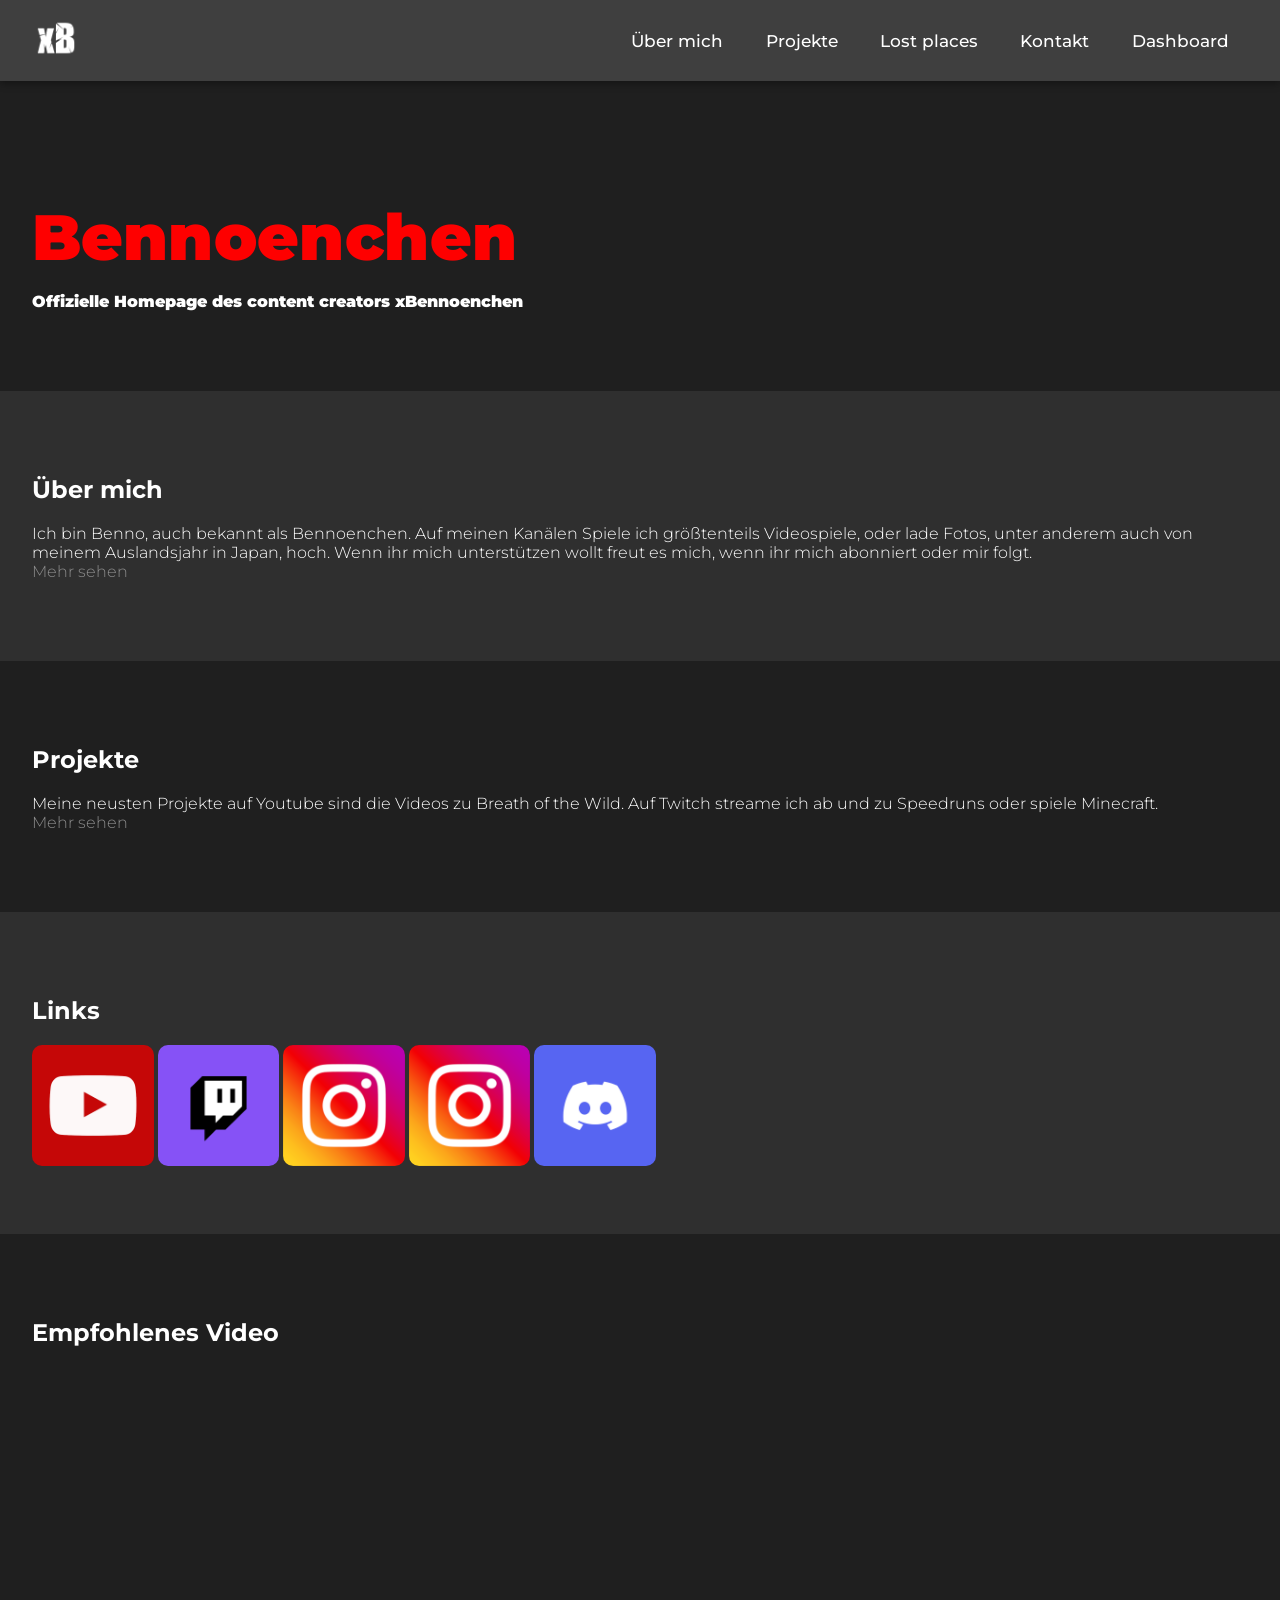
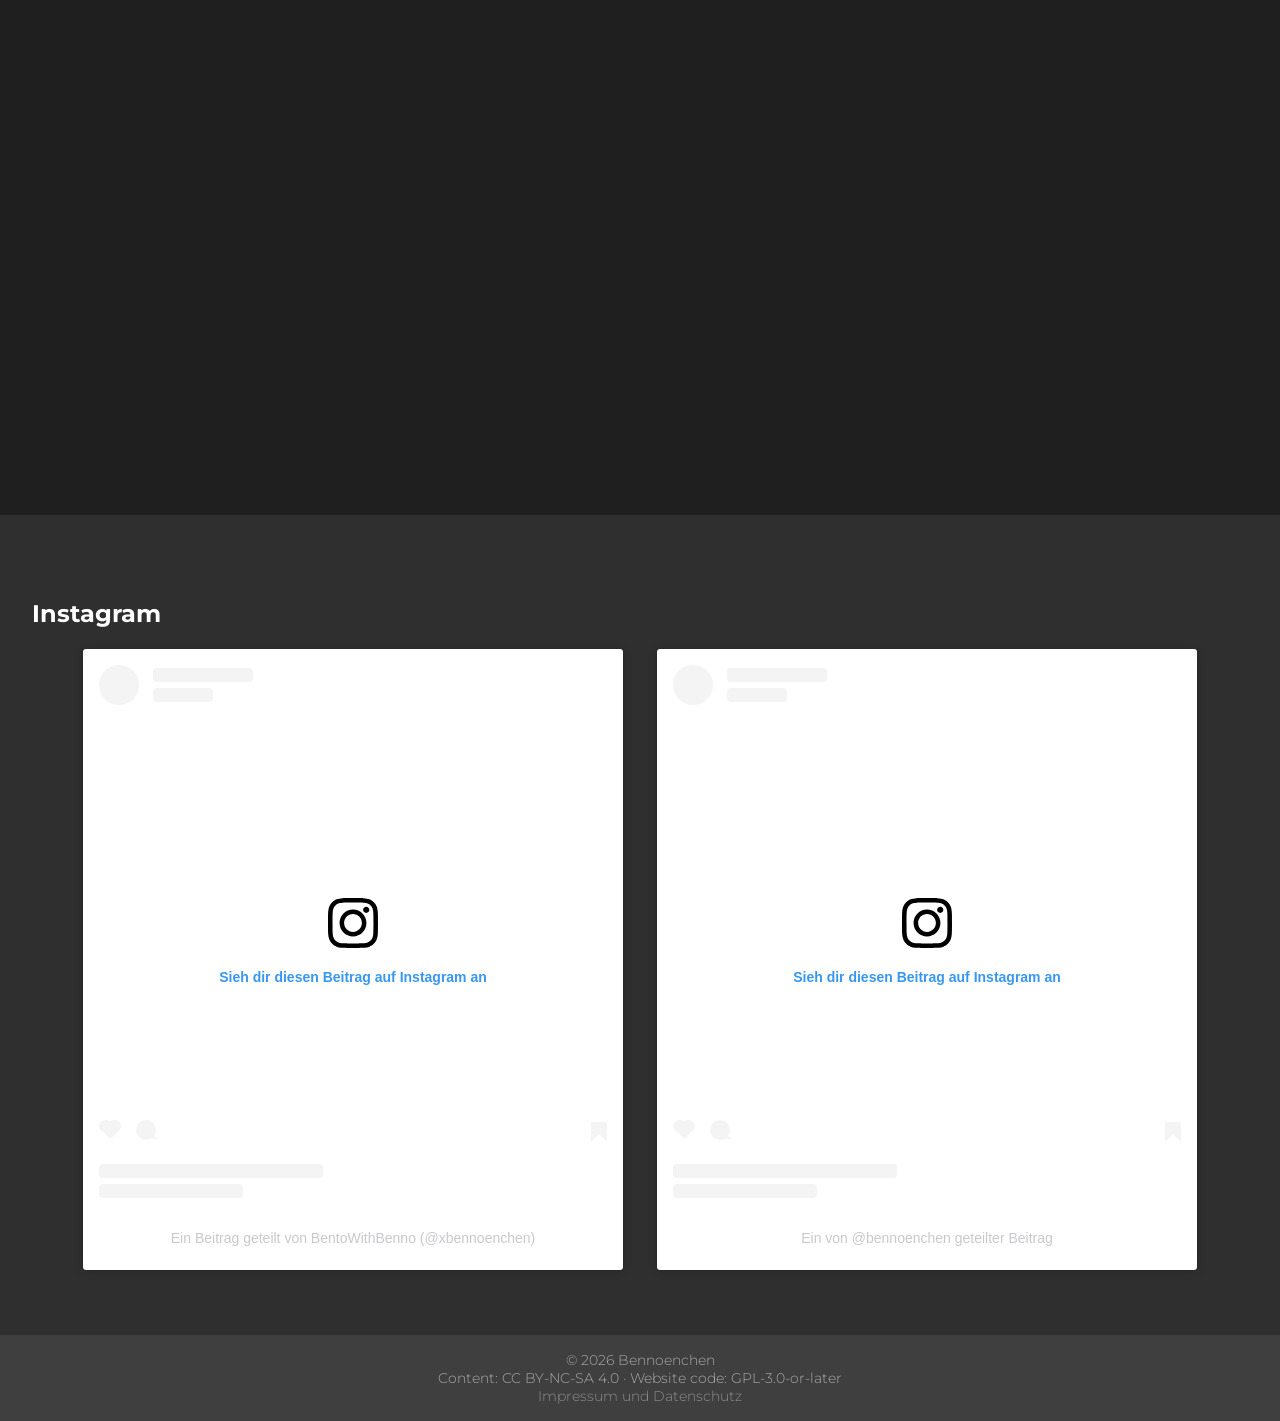
==== index.html @ 6c28b899 "new navigation" ====
<!DOCTYPE html>
<html lang="de">
<head>
  <meta charset="UTF-8">
  <meta name="viewport" content="width=device-width, initial-scale=1.0">
  <title>Bennoenchen</title>
  <link rel="stylesheet" href="/style/style.css">
  <link rel="icon" href="/img/logo.ico">
  <link rel="preconnect" href="https://fonts.googleapis.com">
  <link rel="preconnect" href="https://fonts.gstatic.com" crossorigin>
  <link href="https://fonts.googleapis.com/css2?family=Montserrat:ital,wght@0,100..900;1,100..900&display=swap" rel="stylesheet">
</head>
<body>
  <header>
    <div class="logo">
      <a href="/"><img src="/img/logo2.png" alt="Icon"></a>
    </div>
    <div class="menu-toggle" id="menuToggle" onclick="toggleMenu(this)" aria-label="Menü öffnen" aria-expanded="false">
      <span></span>
      <span></span>
      <span></span>
    </div>
    <nav id="nav">
      <a href="/about_me/">Über mich</a>
      <a href="/projects/">Projekte</a>
      <a href="/lost_places/">Lost places</a>
      <a href="/contact/">Kontakt</a>
      <a href="/dashboard/">Dashboard</a>
    </nav>
  </header>

  <div class="nav-backdrop" id="navBackdrop" onclick="closeMenu()"></div>

  <main>
    <section class="main-section">
      <div class="title">
        <h1>Bennoenchen</h1>
        <p>Offizielle Homepage des content creators xBennoenchen</p>
      </div>
    </section>
    <section class="main-section alt-section">
      <h2>Über mich</h2>
      <p>Ich bin Benno, auch bekannt als Bennoenchen. Auf meinen Kanälen Spiele ich größtenteils Videospiele, oder lade Fotos, unter anderem auch von meinem Auslandsjahr in Japan, hoch. Wenn ihr mich unterstützen wollt freut es mich, wenn ihr mich abonniert oder mir folgt.<br><a href="https://www.bennoenchen.de/about_me/">Mehr sehen</a></p>
    </section>
    <section class="main-section">
      <h2>Projekte</h2>
      <p>Meine neusten Projekte auf Youtube sind die Videos zu Breath of the Wild. Auf Twitch streame ich ab und zu Speedruns oder spiele Minecraft.<br><a href="https://www.bennoenchen.de/projects/">Mehr sehen</a></p>
    </section>
    <section class="main-section alt-section">
      <h2>Links</h2>
      <div class="link-images">
        <a href="https://www.youtube.com/@xbennoenchen"><img src="/img/youtube.png"></a>
        <a href="https://www.twitch.tv/xbennoenchen"><img src="/img/twitch.png"></a>
        <a href="https://www.instagram.com/bennoenchen/"><img src="/img/instagram.png"></a>
        <a href="https://www.instagram.com/xbennoenchen/"><img src="/img/instagram.png"></a>
        <a href="https://discord.gg/4mJdEG7"><img src="/img/discord.png"></a>
      </div>
    </section>
    <section class="main-section">
      <h2>Empfohlenes Video</h2>
      <div class="video-wrapper">
          <iframe src="https://www.youtube-nocookie.com/embed/9ZNSemViKcg?si=KH6Q1TJlQQrZ6-_4" title="YouTube video player" frameborder="0" allow="accelerometer; autoplay; clipboard-write; encrypted-media; gyroscope; picture-in-picture; web-share" referrerpolicy="strict-origin-when-cross-origin" allowfullscreen></iframe>
      </div>
    </section>
    <section class="main-section alt-section">
      <h2>Instagram</h2>
      <div class="insta-row">
        <blockquote class="instagram-media" data-instgrm-captioned data-instgrm-permalink="https://www.instagram.com/p/DYmZyHSiBtO/?utm_source=ig_embed&amp;utm_campaign=loading" data-instgrm-version="14" style=" background:#FFF; border:0; border-radius:3px; box-shadow:0 0 1px 0 rgba(0,0,0,0.5),0 1px 10px 0 rgba(0,0,0,0.15); margin: 1px; max-width:540px; min-width:326px; padding:0; width:99.375%; width:-webkit-calc(100% - 2px); width:calc(100% - 2px);"><div style="padding:16px;"> <a href="https://www.instagram.com/p/DYmZyHSiBtO/?utm_source=ig_embed&amp;utm_campaign=loading" style=" background:#FFFFFF; line-height:0; padding:0 0; text-align:center; text-decoration:none; width:100%;" target="_blank"> <div style=" display: flex; flex-direction: row; align-items: center;"> <div style="background-color: #F4F4F4; border-radius: 50%; flex-grow: 0; height: 40px; margin-right: 14px; width: 40px;"></div> <div style="display: flex; flex-direction: column; flex-grow: 1; justify-content: center;"> <div style=" background-color: #F4F4F4; border-radius: 4px; flex-grow: 0; height: 14px; margin-bottom: 6px; width: 100px;"></div> <div style=" background-color: #F4F4F4; border-radius: 4px; flex-grow: 0; height: 14px; width: 60px;"></div></div></div><div style="padding: 19% 0;"></div> <div style="display:block; height:50px; margin:0 auto 12px; width:50px;"><svg width="50px" height="50px" viewBox="0 0 60 60" version="1.1" xmlns="https://www.w3.org/2000/svg" xmlns:xlink="https://www.w3.org/1999/xlink"><g stroke="none" stroke-width="1" fill="none" fill-rule="evenodd"><g transform="translate(-511.000000, -20.000000)" fill="#000000"><g><path d="M556.869,30.41 C554.814,30.41 553.148,32.076 553.148,34.131 C553.148,36.186 554.814,37.852 556.869,37.852 C558.924,37.852 560.59,36.186 560.59,34.131 C560.59,32.076 558.924,30.41 556.869,30.41 M541,60.657 C535.114,60.657 530.342,55.887 530.342,50 C530.342,44.114 535.114,39.342 541,39.342 C546.887,39.342 551.658,44.114 551.658,50 C551.658,55.887 546.887,60.657 541,60.657 M541,33.886 C532.1,33.886 524.886,41.1 524.886,50 C524.886,58.899 532.1,66.113 541,66.113 C549.9,66.113 557.115,58.899 557.115,50 C557.115,41.1 549.9,33.886 541,33.886 M565.378,62.101 C565.244,65.022 564.756,66.606 564.346,67.663 C563.803,69.06 563.154,70.057 562.106,71.106 C561.058,72.155 560.06,72.803 558.662,73.347 C557.607,73.757 556.021,74.244 553.102,74.378 C549.944,74.521 548.997,74.552 541,74.552 C533.003,74.552 532.056,74.521 528.898,74.378 C525.979,74.244 524.393,73.757 523.338,73.347 C521.94,72.803 520.942,72.155 519.894,71.106 C518.846,70.057 518.197,69.06 517.654,67.663 C517.244,66.606 516.755,65.022 516.623,62.101 C516.479,58.943 516.448,57.996 516.448,50 C516.448,42.003 516.479,41.056 516.623,37.899 C516.755,34.978 517.244,33.391 517.654,32.338 C518.197,30.938 518.846,29.942 519.894,28.894 C520.942,27.846 521.94,27.196 523.338,26.654 C524.393,26.244 525.979,25.756 528.898,25.623 C532.057,25.479 533.004,25.448 541,25.448 C548.997,25.448 549.943,25.479 553.102,25.623 C556.021,25.756 557.607,26.244 558.662,26.654 C560.06,27.196 561.058,27.846 562.106,28.894 C563.154,29.942 563.803,30.938 564.346,32.338 C564.756,33.391 565.244,34.978 565.378,37.899 C565.522,41.056 565.552,42.003 565.552,50 C565.552,57.996 565.522,58.943 565.378,62.101 M570.82,37.631 C570.674,34.438 570.167,32.258 569.425,30.349 C568.659,28.377 567.633,26.702 565.965,25.035 C564.297,23.368 562.623,22.342 560.652,21.575 C558.743,20.834 556.562,20.326 553.369,20.18 C550.169,20.033 549.148,20 541,20 C532.853,20 531.831,20.033 528.631,20.18 C525.438,20.326 523.257,20.834 521.349,21.575 C519.376,22.342 517.703,23.368 516.035,25.035 C514.368,26.702 513.342,28.377 512.574,30.349 C511.834,32.258 511.326,34.438 511.181,37.631 C511.035,40.831 511,41.851 511,50 C511,58.147 511.035,59.17 511.181,62.369 C511.326,65.562 511.834,67.743 512.574,69.651 C513.342,71.625 514.368,73.296 516.035,74.965 C517.703,76.634 519.376,77.658 521.349,78.425 C523.257,79.167 525.438,79.673 528.631,79.82 C531.831,79.965 532.853,80.001 541,80.001 C549.148,80.001 550.169,79.965 553.369,79.82 C556.562,79.673 558.743,79.167 560.652,78.425 C562.623,77.658 564.297,76.634 565.965,74.965 C567.633,73.296 568.659,71.625 569.425,69.651 C570.167,67.743 570.674,65.562 570.82,62.369 C570.966,59.17 571,58.147 571,50 C571,41.851 570.966,40.831 570.82,37.631"></path></g></g></g></svg></div><div style="padding-top: 8px;"> <div style=" color:#3897f0; font-family:Arial,sans-serif; font-size:14px; font-style:normal; font-weight:550; line-height:18px;">Sieh dir diesen Beitrag auf Instagram an</div></div><div style="padding: 12.5% 0;"></div> <div style="display: flex; flex-direction: row; margin-bottom: 14px; align-items: center;"><div> <div style="background-color: #F4F4F4; border-radius: 50%; height: 12.5px; width: 12.5px; transform: translateX(0px) translateY(7px);"></div> <div style="background-color: #F4F4F4; height: 12.5px; transform: rotate(-45deg) translateX(3px) translateY(1px); width: 12.5px; flex-grow: 0; margin-right: 14px; margin-left: 2px;"></div> <div style="background-color: #F4F4F4; border-radius: 50%; height: 12.5px; width: 12.5px; transform: translateX(9px) translateY(-18px);"></div></div><div style="margin-left: 8px;"> <div style=" background-color: #F4F4F4; border-radius: 50%; flex-grow: 0; height: 20px; width: 20px;"></div> <div style=" width: 0; height: 0; border-top: 2px solid transparent; border-left: 6px solid #f4f4f4; border-bottom: 2px solid transparent; transform: translateX(16px) translateY(-4px) rotate(30deg)"></div></div><div style="margin-left: auto;"> <div style=" width: 0px; border-top: 8px solid #F4F4F4; border-right: 8px solid transparent; transform: translateY(16px);"></div> <div style=" background-color: #F4F4F4; flex-grow: 0; height: 12px; width: 16px; transform: translateY(-4px);"></div> <div style=" width: 0; height: 0; border-top: 8px solid #F4F4F4; border-left: 8px solid transparent; transform: translateY(-4px) translateX(8px);"></div></div></div> <div style="display: flex; flex-direction: column; flex-grow: 1; justify-content: center; margin-bottom: 24px;"> <div style=" background-color: #F4F4F4; border-radius: 4px; flex-grow: 0; height: 14px; margin-bottom: 6px; width: 224px;"></div> <div style=" background-color: #F4F4F4; border-radius: 4px; flex-grow: 0; height: 14px; width: 144px;"></div></div></a><p style=" color:#c9c8cd; font-family:Arial,sans-serif; font-size:14px; line-height:17px; margin-bottom:0; margin-top:8px; overflow:hidden; padding:8px 0 7px; text-align:center; text-overflow:ellipsis; white-space:nowrap;"><a href="https://www.instagram.com/p/DYmZyHSiBtO/?utm_source=ig_embed&amp;utm_campaign=loading" style=" color:#c9c8cd; font-family:Arial,sans-serif; font-size:14px; font-style:normal; font-weight:normal; line-height:17px; text-decoration:none;" target="_blank">Ein Beitrag geteilt von BentoWithBenno (@xbennoenchen)</a></p></div></blockquote>
        <script async src="//www.instagram.com/embed.js"></script>
        <blockquote class="instagram-media" data-instgrm-captioned data-instgrm-permalink="https://www.instagram.com/p/DIlkoOjyQHK/?utm_source=ig_embed&amp;utm_campaign=loading" data-instgrm-version="14" style=" background:#FFF; border:0; border-radius:3px; box-shadow:0 0 1px 0 rgba(0,0,0,0.5),0 1px 10px 0 rgba(0,0,0,0.15); margin: 1px; max-width:540px; min-width:326px; padding:0; width:99.375%; width:-webkit-calc(100% - 2px); width:calc(100% - 2px);"><div style="padding:16px;"> <a href="https://www.instagram.com/p/DIlkoOjyQHK/?utm_source=ig_embed&amp;utm_campaign=loading" style=" background:#FFFFFF; line-height:0; padding:0 0; text-align:center; text-decoration:none; width:100%;" target="_blank"> <div style=" display: flex; flex-direction: row; align-items: center;"> <div style="background-color: #F4F4F4; border-radius: 50%; flex-grow: 0; height: 40px; margin-right: 14px; width: 40px;"></div> <div style="display: flex; flex-direction: column; flex-grow: 1; justify-content: center;"> <div style=" background-color: #F4F4F4; border-radius: 4px; flex-grow: 0; height: 14px; margin-bottom: 6px; width: 100px;"></div> <div style=" background-color: #F4F4F4; border-radius: 4px; flex-grow: 0; height: 14px; width: 60px;"></div></div></div><div style="padding: 19% 0;"></div> <div style="display:block; height:50px; margin:0 auto 12px; width:50px;"><svg width="50px" height="50px" viewBox="0 0 60 60" version="1.1" xmlns="https://www.w3.org/2000/svg" xmlns:xlink="https://www.w3.org/1999/xlink"><g stroke="none" stroke-width="1" fill="none" fill-rule="evenodd"><g transform="translate(-511.000000, -20.000000)" fill="#000000"><g><path d="M556.869,30.41 C554.814,30.41 553.148,32.076 553.148,34.131 C553.148,36.186 554.814,37.852 556.869,37.852 C558.924,37.852 560.59,36.186 560.59,34.131 C560.59,32.076 558.924,30.41 556.869,30.41 M541,60.657 C535.114,60.657 530.342,55.887 530.342,50 C530.342,44.114 535.114,39.342 541,39.342 C546.887,39.342 551.658,44.114 551.658,50 C551.658,55.887 546.887,60.657 541,60.657 M541,33.886 C532.1,33.886 524.886,41.1 524.886,50 C524.886,58.899 532.1,66.113 541,66.113 C549.9,66.113 557.115,58.899 557.115,50 C557.115,41.1 549.9,33.886 541,33.886 M565.378,62.101 C565.244,65.022 564.756,66.606 564.346,67.663 C563.803,69.06 563.154,70.057 562.106,71.106 C561.058,72.155 560.06,72.803 558.662,73.347 C557.607,73.757 556.021,74.244 553.102,74.378 C549.944,74.521 548.997,74.552 541,74.552 C533.003,74.552 532.056,74.521 528.898,74.378 C525.979,74.244 524.393,73.757 523.338,73.347 C521.94,72.803 520.942,72.155 519.894,71.106 C518.846,70.057 518.197,69.06 517.654,67.663 C517.244,66.606 516.755,65.022 516.623,62.101 C516.479,58.943 516.448,57.996 516.448,50 C516.448,42.003 516.479,41.056 516.623,37.899 C516.755,34.978 517.244,33.391 517.654,32.338 C518.197,30.938 518.846,29.942 519.894,28.894 C520.942,27.846 521.94,27.196 523.338,26.654 C524.393,26.244 525.979,25.756 528.898,25.623 C532.057,25.479 533.004,25.448 541,25.448 C548.997,25.448 549.943,25.479 553.102,25.623 C556.021,25.756 557.607,26.244 558.662,26.654 C560.06,27.196 561.058,27.846 562.106,28.894 C563.154,29.942 563.803,30.938 564.346,32.338 C564.756,33.391 565.244,34.978 565.378,37.899 C565.522,41.056 565.552,42.003 565.552,50 C565.552,57.996 565.522,58.943 565.378,62.101 M570.82,37.631 C570.674,34.438 570.167,32.258 569.425,30.349 C568.659,28.377 567.633,26.702 565.965,25.035 C564.297,23.368 562.623,22.342 560.652,21.575 C558.743,20.834 556.562,20.326 553.369,20.18 C550.169,20.033 549.148,20 541,20 C532.853,20 531.831,20.033 528.631,20.18 C525.438,20.326 523.257,20.834 521.349,21.575 C519.376,22.342 517.703,23.368 516.035,25.035 C514.368,26.702 513.342,28.377 512.574,30.349 C511.834,32.258 511.326,34.438 511.181,37.631 C511.035,40.831 511,41.851 511,50 C511,58.147 511.035,59.17 511.181,62.369 C511.326,65.562 511.834,67.743 512.574,69.651 C513.342,71.625 514.368,73.296 516.035,74.965 C517.703,76.634 519.376,77.658 521.349,78.425 C523.257,79.167 525.438,79.673 528.631,79.82 C531.831,79.965 532.853,80.001 541,80.001 C549.148,80.001 550.169,79.965 553.369,79.82 C556.562,79.673 558.743,79.167 560.652,78.425 C562.623,77.658 564.297,76.634 565.965,74.965 C567.633,73.296 568.659,71.625 569.425,69.651 C570.167,67.743 570.674,65.562 570.82,62.369 C570.966,59.17 571,58.147 571,50 C571,41.851 570.966,40.831 570.82,37.631"></path></g></g></g></svg></div><div style="padding-top: 8px;"> <div style=" color:#3897f0; font-family:Arial,sans-serif; font-size:14px; font-style:normal; font-weight:550; line-height:18px;">Sieh dir diesen Beitrag auf Instagram an</div></div><div style="padding: 12.5% 0;"></div> <div style="display: flex; flex-direction: row; margin-bottom: 14px; align-items: center;"><div> <div style="background-color: #F4F4F4; border-radius: 50%; height: 12.5px; width: 12.5px; transform: translateX(0px) translateY(7px);"></div> <div style="background-color: #F4F4F4; height: 12.5px; transform: rotate(-45deg) translateX(3px) translateY(1px); width: 12.5px; flex-grow: 0; margin-right: 14px; margin-left: 2px;"></div> <div style="background-color: #F4F4F4; border-radius: 50%; height: 12.5px; width: 12.5px; transform: translateX(9px) translateY(-18px);"></div></div><div style="margin-left: 8px;"> <div style=" background-color: #F4F4F4; border-radius: 50%; flex-grow: 0; height: 20px; width: 20px;"></div> <div style=" width: 0; height: 0; border-top: 2px solid transparent; border-left: 6px solid #f4f4f4; border-bottom: 2px solid transparent; transform: translateX(16px) translateY(-4px) rotate(30deg)"></div></div><div style="margin-left: auto;"> <div style=" width: 0px; border-top: 8px solid #F4F4F4; border-right: 8px solid transparent; transform: translateY(16px);"></div> <div style=" background-color: #F4F4F4; flex-grow: 0; height: 12px; width: 16px; transform: translateY(-4px);"></div> <div style=" width: 0; height: 0; border-top: 8px solid #F4F4F4; border-left: 8px solid transparent; transform: translateY(-4px) translateX(8px);"></div></div></div> <div style="display: flex; flex-direction: column; flex-grow: 1; justify-content: center; margin-bottom: 24px;"> <div style=" background-color: #F4F4F4; border-radius: 4px; flex-grow: 0; height: 14px; margin-bottom: 6px; width: 224px;"></div> <div style=" background-color: #F4F4F4; border-radius: 4px; flex-grow: 0; height: 14px; width: 144px;"></div></div></a><p style=" color:#c9c8cd; font-family:Arial,sans-serif; font-size:14px; line-height:17px; margin-bottom:0; margin-top:8px; overflow:hidden; padding:8px 0 7px; text-align:center; text-overflow:ellipsis; white-space:nowrap;"><a href="https://www.instagram.com/p/DIlkoOjyQHK/?utm_source=ig_embed&amp;utm_campaign=loading" style=" color:#c9c8cd; font-family:Arial,sans-serif; font-size:14px; font-style:normal; font-weight:normal; line-height:17px; text-decoration:none;" target="_blank">Ein von @bennoenchen geteilter Beitrag</a></p></div></blockquote>
        <script async src="//www.instagram.com/embed.js"></script>
      </div>
    </section>
  </main>

  <footer>
    &copy; 2026 Bennoenchen<br>Content: CC BY-NC-SA 4.0 · Website code: GPL-3.0-or-later<br><a href="/impressum_datenschutz/">Impressum und Datenschutz</a>
  </footer>

  <script src="/js/script.js"></script>
</body>

</html>
---- style/style.css ----
html, body {
    height: 100%;
}

body {
    display: flex;
    flex-direction: column;
    margin: 0;
    font-family: "Montserrat", sans-serif;
    font-optical-sizing: auto;
    font-weight: 300;
    font-style: normal;
    background-color: #1f1f1f;
    color: #ffffff;
}

a {
    color: #8d8d8d;
    text-decoration: none;
}

a:hover {
    color: #00bcd4;
}

header {
    position: sticky;
    top: 0;
    background-color: #3f3f3f;
    display: flex;
    justify-content: space-between;
    align-items: center;
    padding: 0.85rem 2rem;
    z-index: 1000;
    box-shadow: 0 2px 8px rgba(0,0,0,0.4);
}

.logo {
    display: flex;
    align-items: center;
    font-size: 1.5rem;
    font-weight: bold;
    z-index: 1001;
}

.logo img {
    height: 48px;
    margin-right: 10px;
}

nav {
    display: flex;
    gap: 4px;
}

nav a {
    color: #ffffff;
    text-decoration: none;
    font-weight: 500;
    font-size: 17px;
    padding: 0.5rem 1.2rem;
    border-radius: 6px;
    transition: background-color 0.2s ease, color 0.2s ease;
}

nav a:hover {
    color: #00bcd4;
    background-color: rgba(0, 188, 212, 0.1);
}

nav a.active {
    color: #00bcd4;
    background-color: rgba(0, 188, 212, 0.12);
}

/* Hamburger */
.menu-toggle {
    display: none;
    flex-direction: column;
    cursor: pointer;
    width: 28px;
    height: 20px;
    justify-content: space-between;
    z-index: 1001;
    padding: 4px;
    box-sizing: content-box;
}

.menu-toggle span {
    height: 2.5px;
    width: 100%;
    background-color: #fff;
    border-radius: 2px;
    transition: transform 0.35s cubic-bezier(0.23, 1, 0.32, 1),
                opacity 0.25s ease,
                width 0.3s ease;
    transform-origin: center;
}

.menu-toggle.open span:nth-child(1) {
    transform: translateY(8.75px) rotate(45deg);
}
.menu-toggle.open span:nth-child(2) {
    opacity: 0;
    width: 0;
}
.menu-toggle.open span:nth-child(3) {
    transform: translateY(-8.75px) rotate(-45deg);
}

/* Backdrop */
.nav-backdrop {
    display: none;
    position: fixed;
    inset: 0;
    background: rgba(0,0,0,0.5);
    z-index: 999;
    opacity: 0;
    transition: opacity 0.3s ease;
    backdrop-filter: blur(2px);
}

.nav-backdrop.visible {
    opacity: 1;
}

/* ===== MOBILE ===== */
@media (max-width: 768px) {
    .menu-toggle {
        display: flex;
    }

    .nav-backdrop {
        display: block;
        pointer-events: none;
    }

    .nav-backdrop.visible {
        pointer-events: auto;
    }

    nav {
        flex-direction: column;
        gap: 0;
        background-color: #2a2a2a;
        position: fixed;
        top: 0;
        right: 0;
        height: 100%;
        width: min(300px, 80vw);
        padding: 80px 0 2rem;
        box-sizing: border-box;
        z-index: 1000;
        box-shadow: -4px 0 20px rgba(0,0,0,0.4);
        transform: translateX(100%);
        transition: transform 0.35s cubic-bezier(0.23, 1, 0.32, 1);
        overflow-y: auto;
    }

    nav.active {
        transform: translateX(0);
    }

    nav a {
        font-size: 18px;
        padding: 1rem 2rem;
        border-radius: 0;
        border-bottom: 1px solid rgba(255,255,255,0.07);
        width: 100%;
        box-sizing: border-box;
        display: block;
        transition: background-color 0.2s ease, color 0.2s ease,
                    padding-left 0.2s ease;
    }

    nav a:hover,
    nav a.active {
        padding-left: 2.5rem;
        background-color: rgba(0, 188, 212, 0.1);
        color: #00bcd4;
    }
}

.main-section {
    padding: 4rem 2rem;
}

main {
    flex: 1;
    display: flex;
    flex-direction: column;
}

.alt-section:nth-child(even) {
    background-color: #2f2f2f;
}


h1 {
    font-weight: 900;
    color: #fe0000;
    font-size: 64px;
    margin-bottom: 1rem;
    max-width: 100%;
}

.title {
    font-weight: 900;
    max-width: 100%;
}

.link-images {
    width: 100%;
}

.link-images img {
    width: 10%;
    height: auto;
    border-radius: 10px;
}

.video-wrapper {
    position: relative;
    width: 100%;
    padding-top: 56.25%; /* 16:9 Aspect Ratio = 9/16 = 0.5625 */
    height: 0;
    overflow: hidden;
}

.video-wrapper iframe {
    position: absolute;
    top: 0;
    left: 0;
    width: 100%;
    height: 100%;
    border: 0;
}

.insta-row {
    display: flex;
    flex-wrap: wrap;
    justify-content: center;
    gap: 2rem;
}

.insta-row blockquote.instagram-media {
    flex: 1 1 300px;
    max-width: 540px;
}

footer {
    background-color: #3f3f3f;
    text-align: center;
    padding: 1rem;
    font-size: 0.9rem;
    color: #aaa;
}
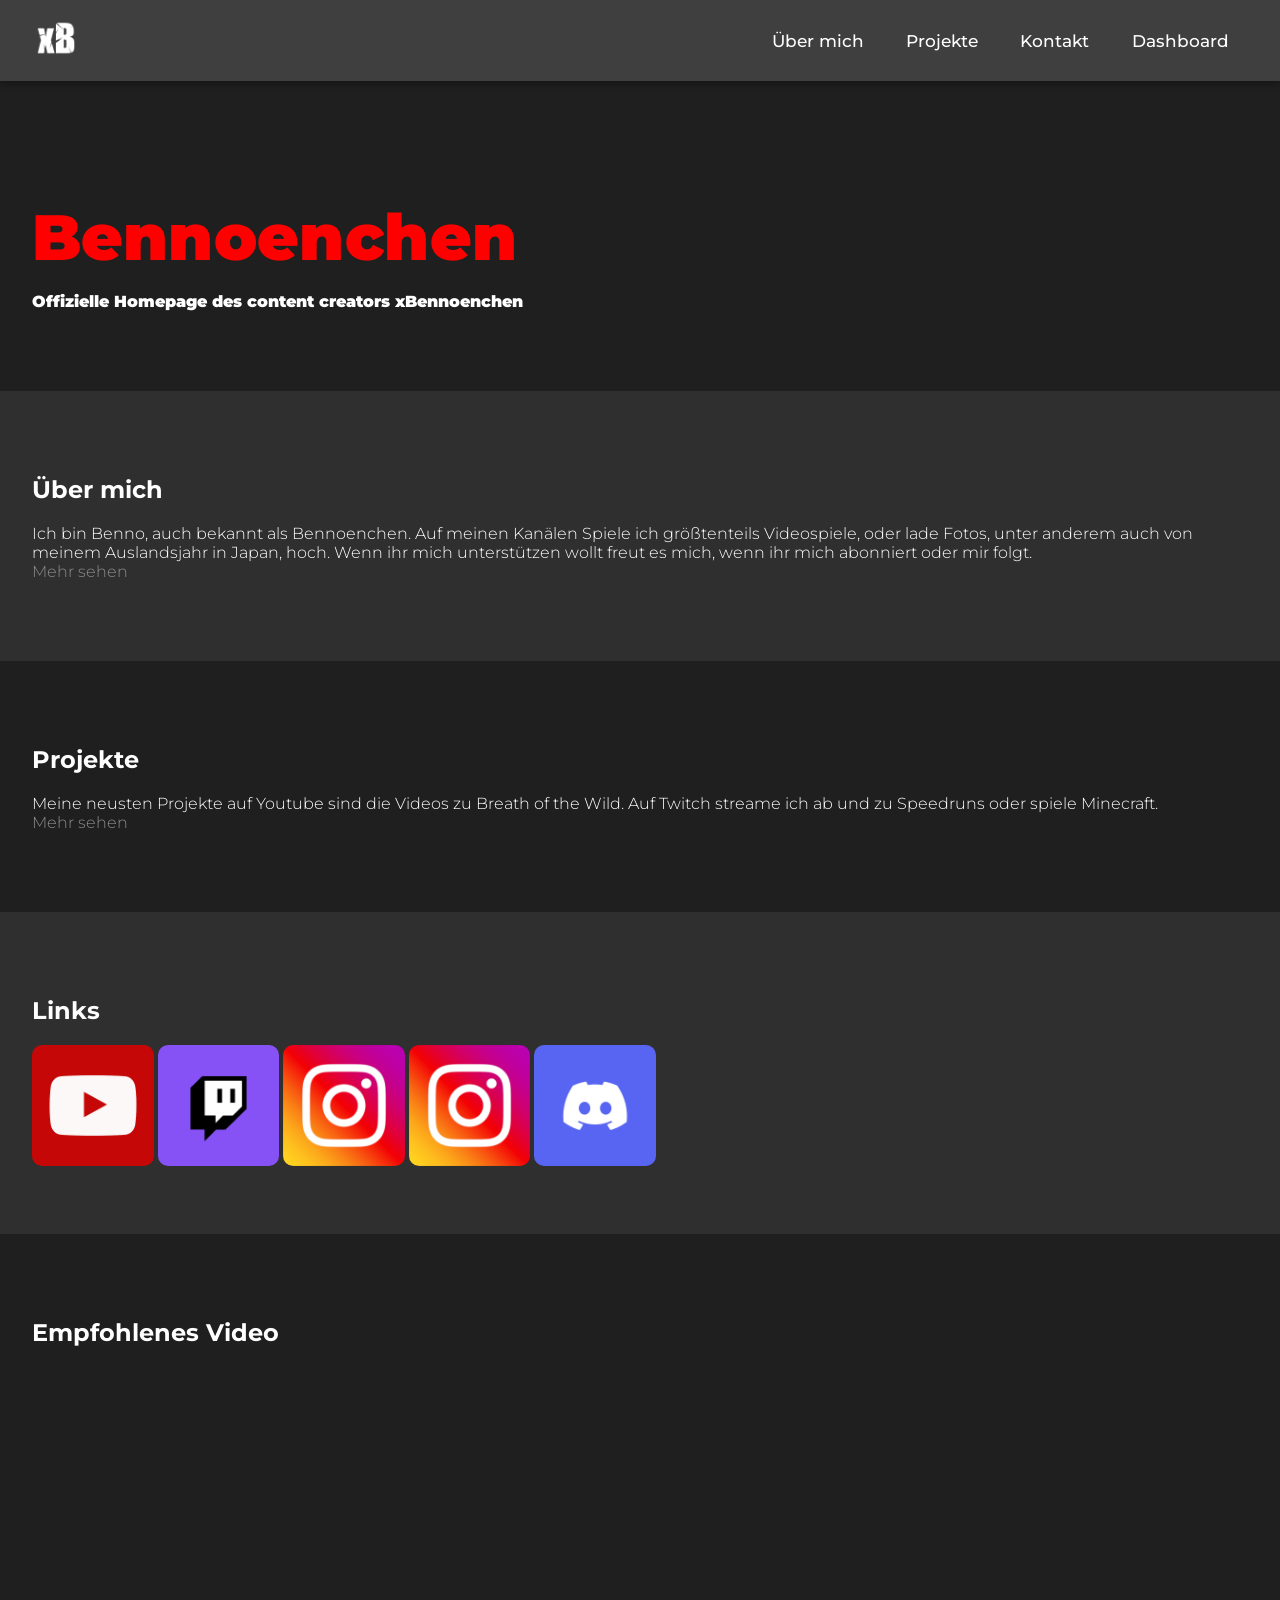
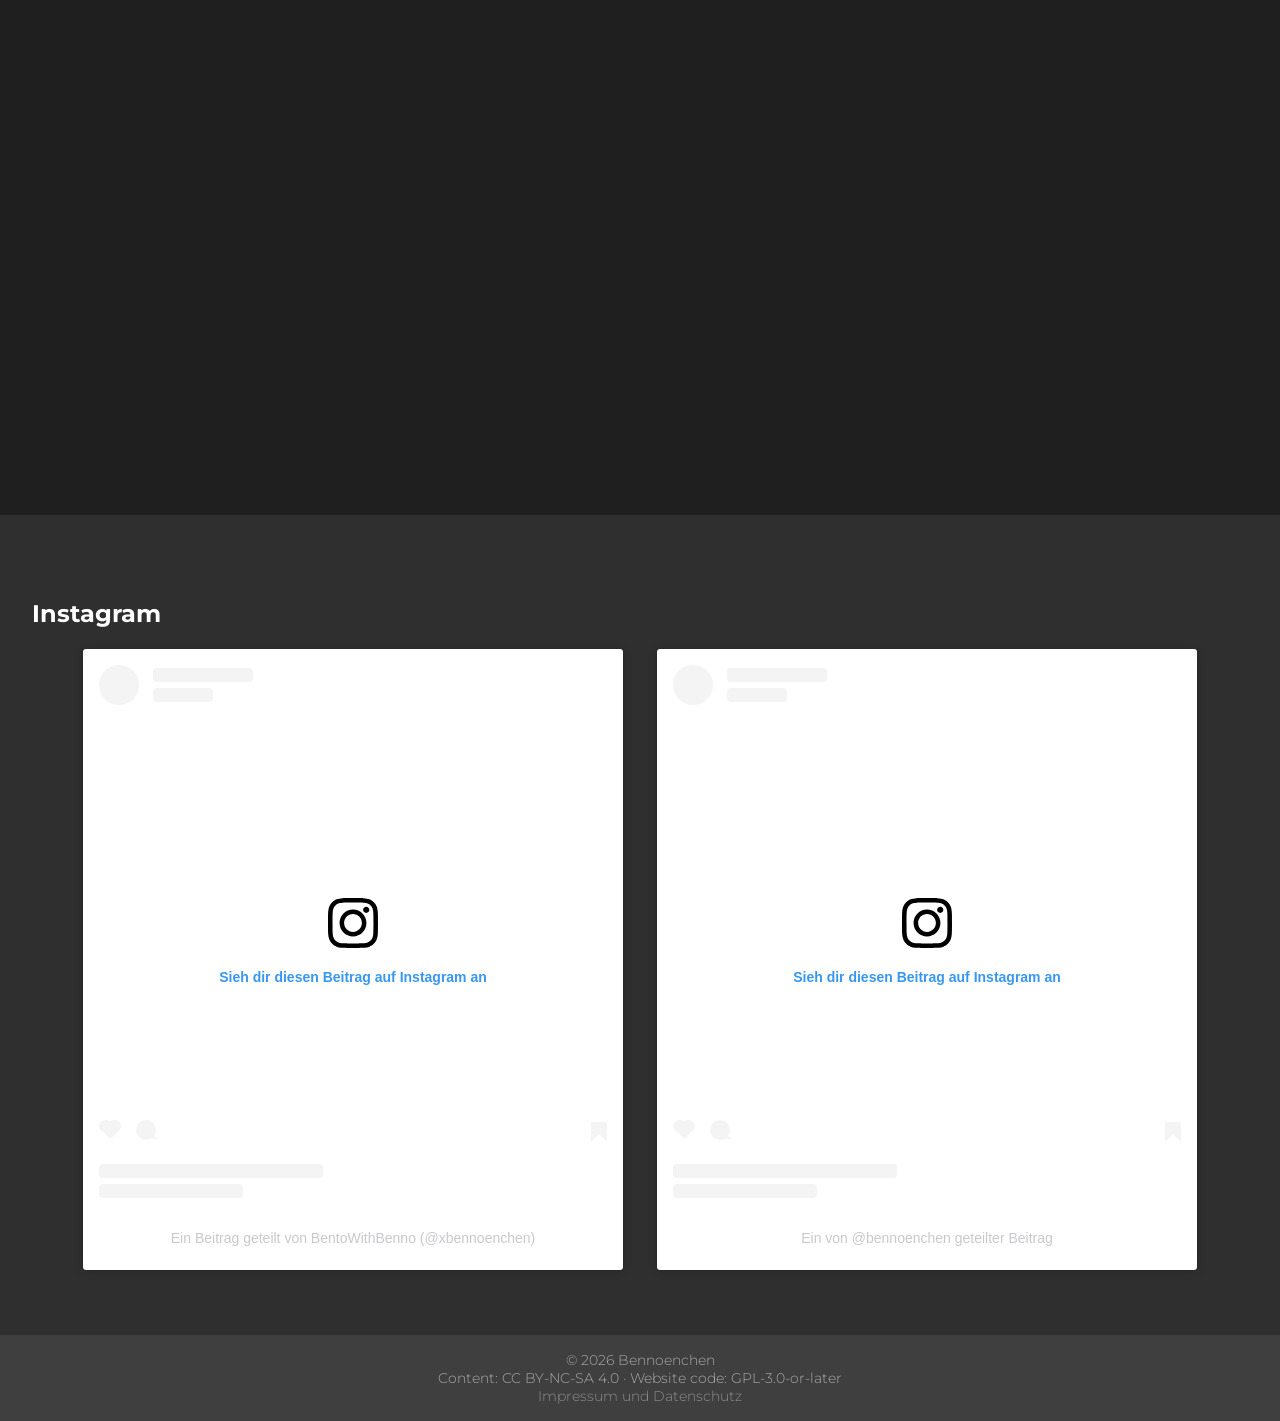
==== commit 03b943c8: "removed lost places nav" ====
--- a/index.html
+++ b/index.html
@@ -23,7 +23,6 @@
     <nav id="nav">
       <a href="/about_me/">Über mich</a>
       <a href="/projects/">Projekte</a>
-      <a href="/lost_places/">Lost places</a>
       <a href="/contact/">Kontakt</a>
       <a href="/dashboard/">Dashboard</a>
     </nav>
--- a/style/style.css
+++ b/style/style.css
@@ -1,3 +1,10 @@
+.montserrat-light {
+    font-family: "Montserrat", sans-serif;
+    font-optical-sizing: auto;
+    font-weight: 300;
+    font-style: normal;
+}
+
 html, body {
     height: 100%;
 }
@@ -73,7 +80,6 @@
     background-color: rgba(0, 188, 212, 0.12);
 }
 
-/* Hamburger */
 .menu-toggle {
     display: none;
     flex-direction: column;
@@ -108,7 +114,6 @@
     transform: translateY(-8.75px) rotate(-45deg);
 }
 
-/* Backdrop */
 .nav-backdrop {
     display: none;
     position: fixed;
@@ -124,7 +129,6 @@
     opacity: 1;
 }
 
-/* ===== MOBILE ===== */
 @media (max-width: 768px) {
     .menu-toggle {
         display: flex;
@@ -222,7 +226,7 @@
 .video-wrapper {
     position: relative;
     width: 100%;
-    padding-top: 56.25%; /* 16:9 Aspect Ratio = 9/16 = 0.5625 */
+    padding-top: 56.25%;
     height: 0;
     overflow: hidden;
 }
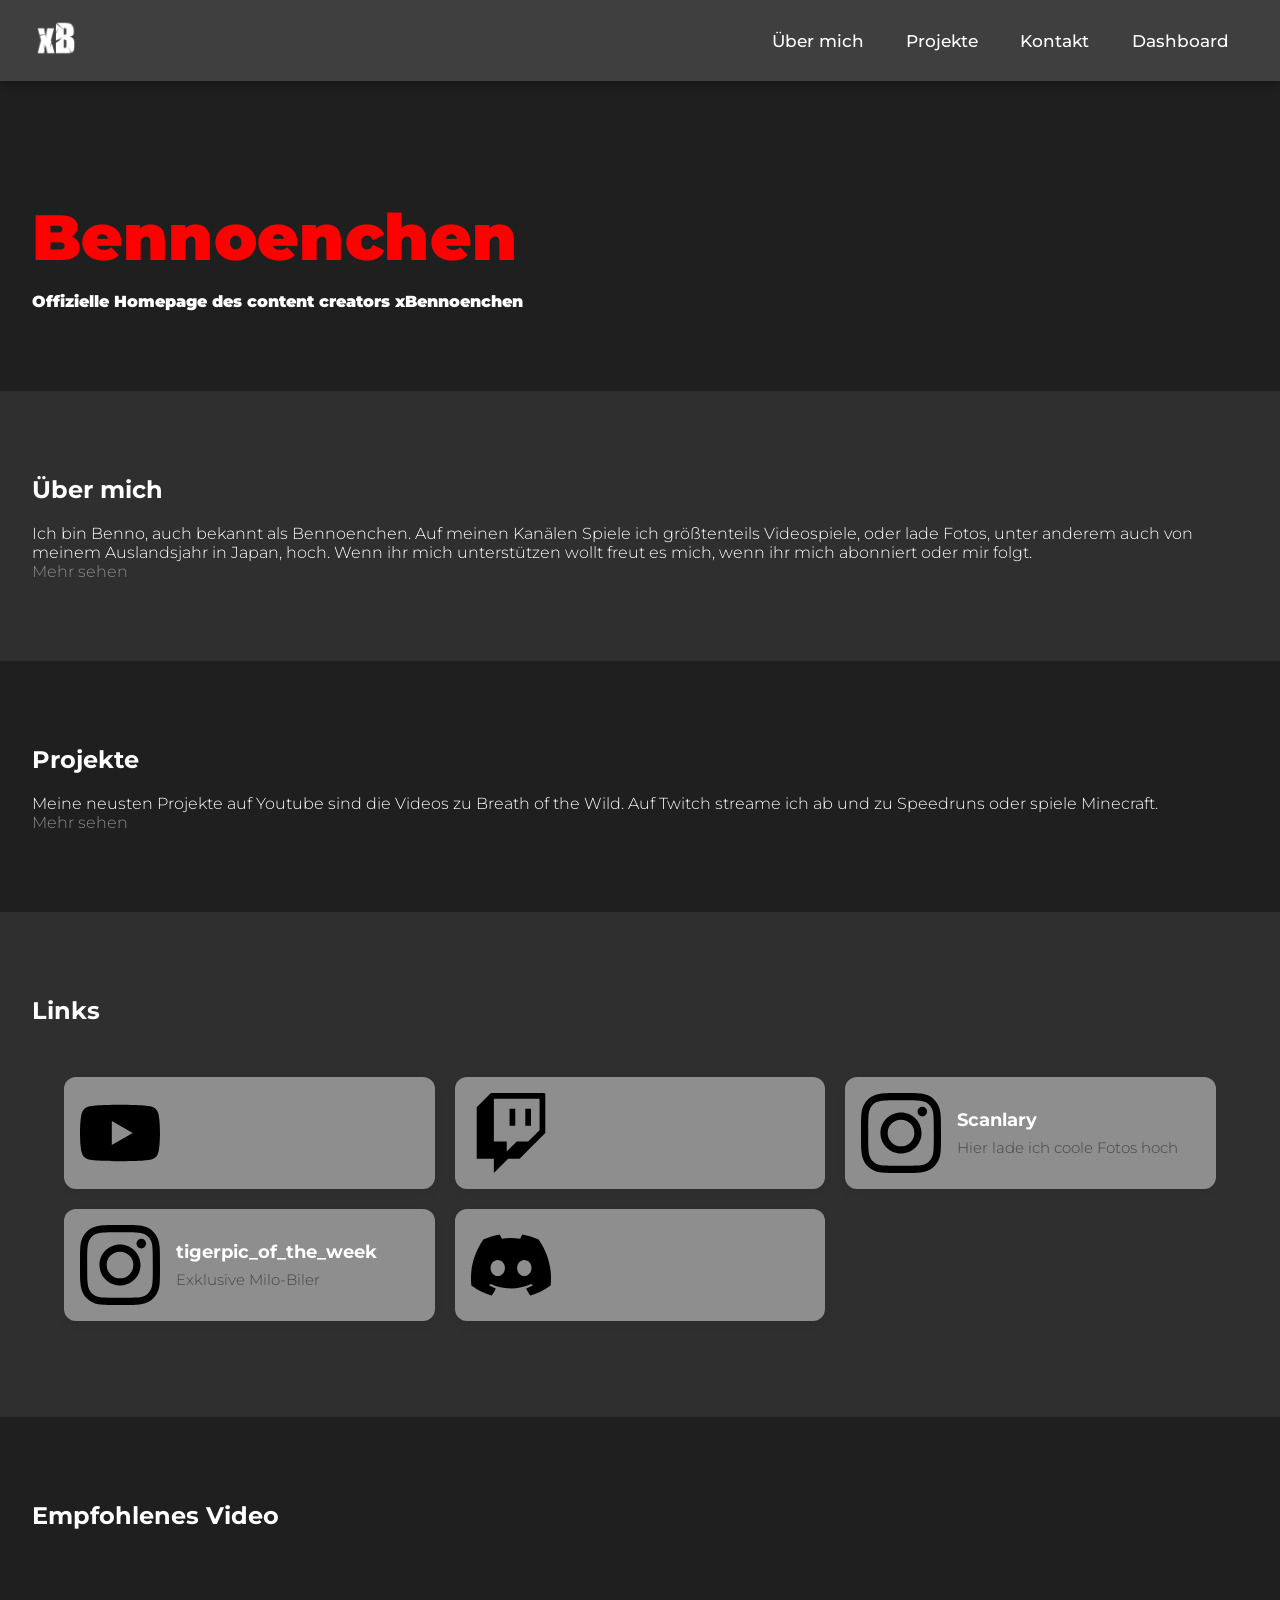
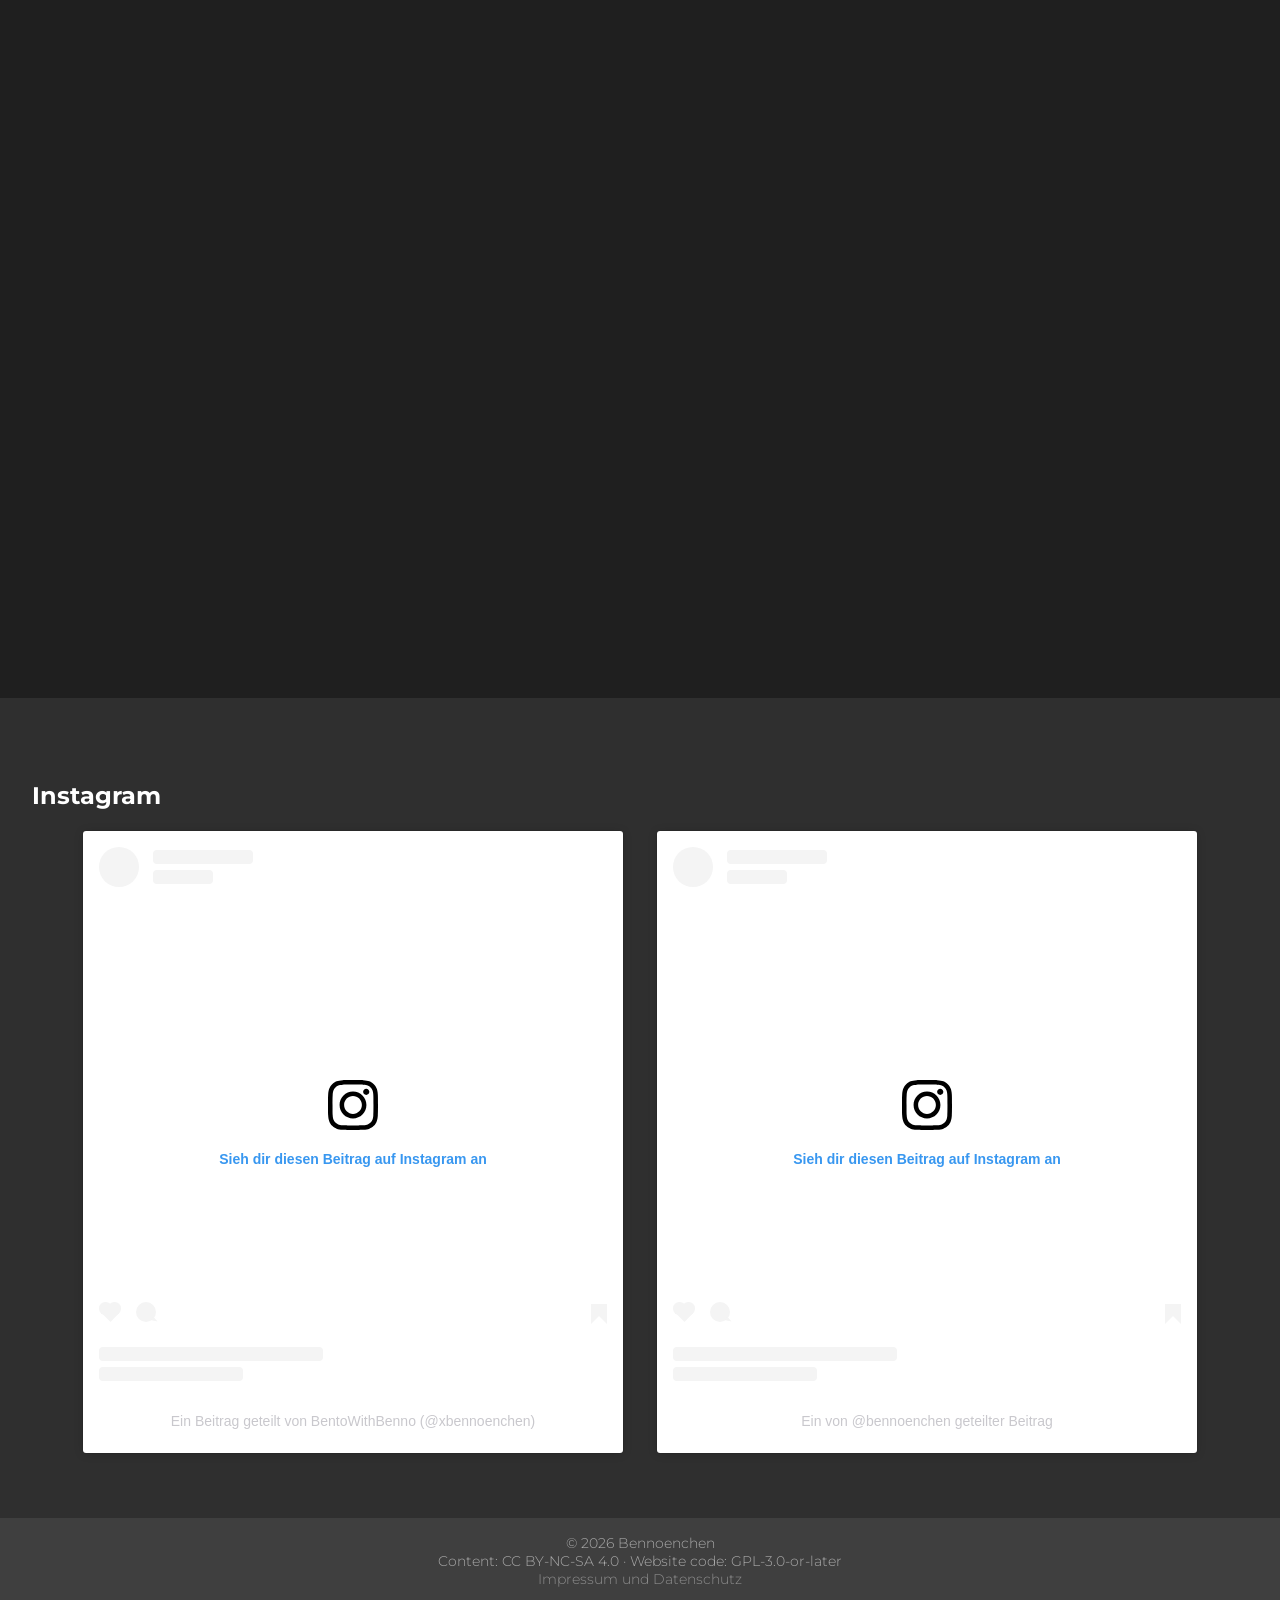
==== commit d6b4fe57: "update like scanlary.de" ====
--- a/index.html
+++ b/index.html
@@ -5,6 +5,7 @@
   <meta name="viewport" content="width=device-width, initial-scale=1.0">
   <title>Bennoenchen</title>
   <link rel="stylesheet" href="/style/style.css">
+  <link rel="stylesheet" href="/style/dashboard.css">
   <link rel="icon" href="/img/logo.ico">
   <link rel="preconnect" href="https://fonts.googleapis.com">
   <link rel="preconnect" href="https://fonts.gstatic.com" crossorigin>
@@ -47,12 +48,52 @@
     </section>
     <section class="main-section alt-section">
       <h2>Links</h2>
-      <div class="link-images">
-        <a href="https://www.youtube.com/@xbennoenchen"><img src="/img/youtube.png"></a>
-        <a href="https://www.twitch.tv/xbennoenchen"><img src="/img/twitch.png"></a>
-        <a href="https://www.instagram.com/bennoenchen/"><img src="/img/instagram.png"></a>
-        <a href="https://www.instagram.com/xbennoenchen/"><img src="/img/instagram.png"></a>
-        <a href="https://discord.gg/4mJdEG7"><img src="/img/discord.png"></a>
+      <div class="dashboard">
+        <a class="cardbutton" href="https://www.youtube.com/@xbennoenchen">
+          <div class="card">
+            <img src="/img/youtube.svg" alt="Youtube">
+            <div class="card-text">
+              <h3></h3>
+              <p></p>
+            </div>
+          </div>
+        </a>
+        <a class="cardbutton" href="https://www.twitch.tv/xbennoenchen">
+          <div class="card">
+            <img src="/img/twitch.svg" alt="Twitch">
+            <div class="card-text">
+              <h3></h3>
+              <p></p>
+            </div>
+          </div>
+        </a>
+        <a class="cardbutton" href="https://www.instagram.com/bennoenchen/">
+          <div class="card">
+            <img src="/img/instagram.svg" alt="Instagram">
+            <div class="card-text">
+              <h3>Scanlary</h3>
+              <p>Hier lade ich coole Fotos hoch</p>
+            </div>
+          </div>
+        </a>
+        <a class="cardbutton" href="https://www.instagram.com/xbennoenchen/">
+          <div class="card">
+            <img src="/img/instagram.svg" alt="Instagram">
+            <div class="card-text">
+              <h3>tigerpic_of_the_week</h3>
+              <p>Exklusive Milo-Biler</p>
+            </div>
+          </div>
+        </a>
+        <a class="cardbutton" href="https://discord.gg/4mJdEG7">
+          <div class="card">
+            <img src="/img/discord.svg" alt="Discord">
+            <div class="card-text">
+              <h3></h3>
+              <p></p>
+            </div>
+          </div>
+        </a>
       </div>
     </section>
     <section class="main-section">
--- a/style/style.css
+++ b/style/style.css
@@ -1,8 +1,14 @@
-.montserrat-light {
-    font-family: "Montserrat", sans-serif;
-    font-optical-sizing: auto;
-    font-weight: 300;
-    font-style: normal;
+:root {
+    --theme: #fe0000;
+    --bg: #1f1f1f;
+    --bg-light: #2f2f2f;
+    --bg-lighter: #3f3f3f;
+    --highlight: #00bcd4;
+    --text: #ffffff;
+    --text-dark: #aaaaaa;
+    --text-darker: #444444;
+    --link: #8d8d8d;
+    --card-background: #8e8e8e;
 }
 
 html, body {
@@ -17,23 +23,23 @@
     font-optical-sizing: auto;
     font-weight: 300;
     font-style: normal;
-    background-color: #1f1f1f;
-    color: #ffffff;
+    background-color: var(--bg);
+    color: var(--text);
 }
 
 a {
-    color: #8d8d8d;
+    color: var(--link);
     text-decoration: none;
 }
 
 a:hover {
-    color: #00bcd4;
+    color: var(--highlight);
 }
 
 header {
     position: sticky;
     top: 0;
-    background-color: #3f3f3f;
+    background-color: var(--bg-lighter);
     display: flex;
     justify-content: space-between;
     align-items: center;
@@ -61,7 +67,7 @@
 }
 
 nav a {
-    color: #ffffff;
+    color: var(--text);
     text-decoration: none;
     font-weight: 500;
     font-size: 17px;
@@ -71,12 +77,12 @@
 }
 
 nav a:hover {
-    color: #00bcd4;
+    color: var(--highlight);
     background-color: rgba(0, 188, 212, 0.1);
 }
 
 nav a.active {
-    color: #00bcd4;
+    color: var(--highlight);
     background-color: rgba(0, 188, 212, 0.12);
 }
 
@@ -95,7 +101,7 @@
 .menu-toggle span {
     height: 2.5px;
     width: 100%;
-    background-color: #fff;
+    background-color: var(--text);
     border-radius: 2px;
     transition: transform 0.35s cubic-bezier(0.23, 1, 0.32, 1),
                 opacity 0.25s ease,
@@ -146,7 +152,7 @@
     nav {
         flex-direction: column;
         gap: 0;
-        background-color: #2a2a2a;
+        background-color: var(--bg-light);
         position: fixed;
         top: 0;
         right: 0;
@@ -181,7 +187,7 @@
     nav a.active {
         padding-left: 2.5rem;
         background-color: rgba(0, 188, 212, 0.1);
-        color: #00bcd4;
+        color: var(--highlight);
     }
 }
 
@@ -195,17 +201,18 @@
     flex-direction: column;
 }
 
-.alt-section:nth-child(even) {
-    background-color: #2f2f2f;
+.alt-section {
+    background-color: var(--bg-light);
 }
 
 
 h1 {
     font-weight: 900;
-    color: #fe0000;
-    font-size: 64px;
+    color: var(--theme);
+    font-size: clamp(2rem, 10vw, 64px);
     margin-bottom: 1rem;
     max-width: 100%;
+    word-break: break-word;
 }
 
 .title {
@@ -214,13 +221,21 @@
 }
 
 .link-images {
-    width: 100%;
-}
-
-.link-images img {
-    width: 10%;
+    display: flex;
+    gap: 1rem;
+    max-width: 800px;
+}
+
+.link-images a {
+    flex: 1 1 0;
+    min-width: 0;
+}
+
+.link-images a img {
+    width: 100%;
     height: auto;
     border-radius: 10px;
+    display: block;
 }
 
 .video-wrapper {
@@ -253,9 +268,9 @@
 }
 
 footer {
-    background-color: #3f3f3f;
+    background-color: var(--bg-lighter);
     text-align: center;
     padding: 1rem;
     font-size: 0.9rem;
-    color: #aaa;
+    color: var(--text-dark);
 }
--- a/style/dashboard.css
+++ b/style/dashboard.css
@@ -0,0 +1,78 @@
+.dashboard {
+    display: grid;
+    grid-template-columns: repeat(auto-fit, minmax(280px, 1fr));
+    gap: 20px;
+    padding: 2rem;
+}
+
+.card {
+    display: flex;
+    background-color: var(--card-background);
+    border-radius: 12px;
+    box-shadow: 0 4px 10px rgba(0, 0, 0, 0.05);
+    overflow: hidden;
+    transition: transform 0.2s ease, box-shadow 0.2s ease;
+    width: 100%;
+    height: 100%;
+}
+
+.card:hover {
+    transform: translateY(-4px);
+    box-shadow: 0 8px 16px rgba(0, 0, 0, 0.1);
+}
+
+.card img {
+    width: 80px;
+    height: 80px;
+    object-fit: cover;
+    margin: 16px;
+    border-radius: 8px;
+    flex-shrink: 0;
+}
+
+.card-text {
+    padding: 16px 16px 16px 0;
+    display: flex;
+    flex-direction: column;
+    justify-content: center;
+}
+
+.card-text h3 {
+    margin: 0 0 0.5rem;
+    font-size: 1.1rem;
+    color: var(--text);
+}
+
+.card-text p {
+    margin: 0;
+    color: var(--text-darker);
+    font-size: 0.95rem;
+}
+
+.cardbutton {
+    all: unset;
+    display: flex;
+    cursor: pointer;
+}
+
+/* Responsive Anpassung */
+@media (max-width: 768px) {
+    .card {
+    flex-direction: row;
+    }
+
+    .dashboard {
+    grid-template-columns: 1fr;
+    padding: 1rem;
+    }
+
+    .card img {
+    margin: 12px;
+    width: 64px;
+    height: 64px;
+    }
+
+    .card-text {
+    padding: 12px 12px 12px 0;
+    }
+}
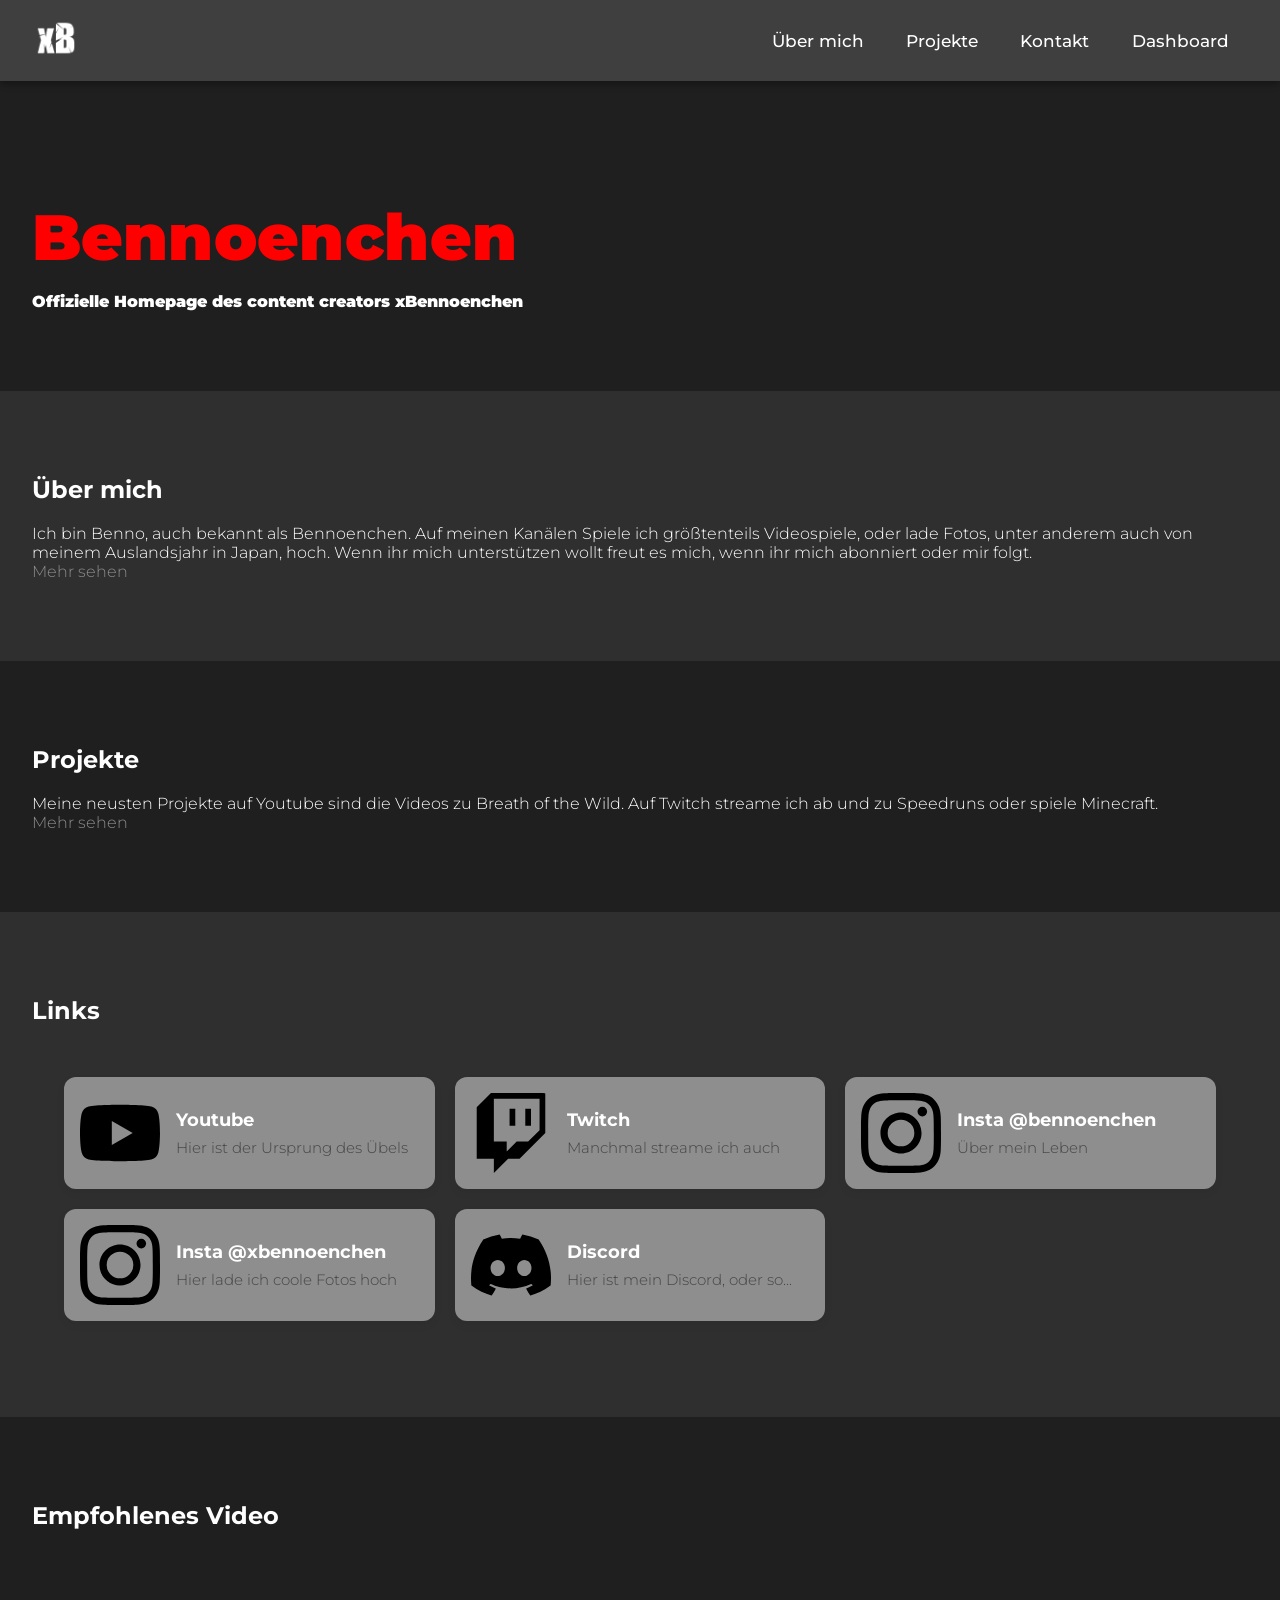
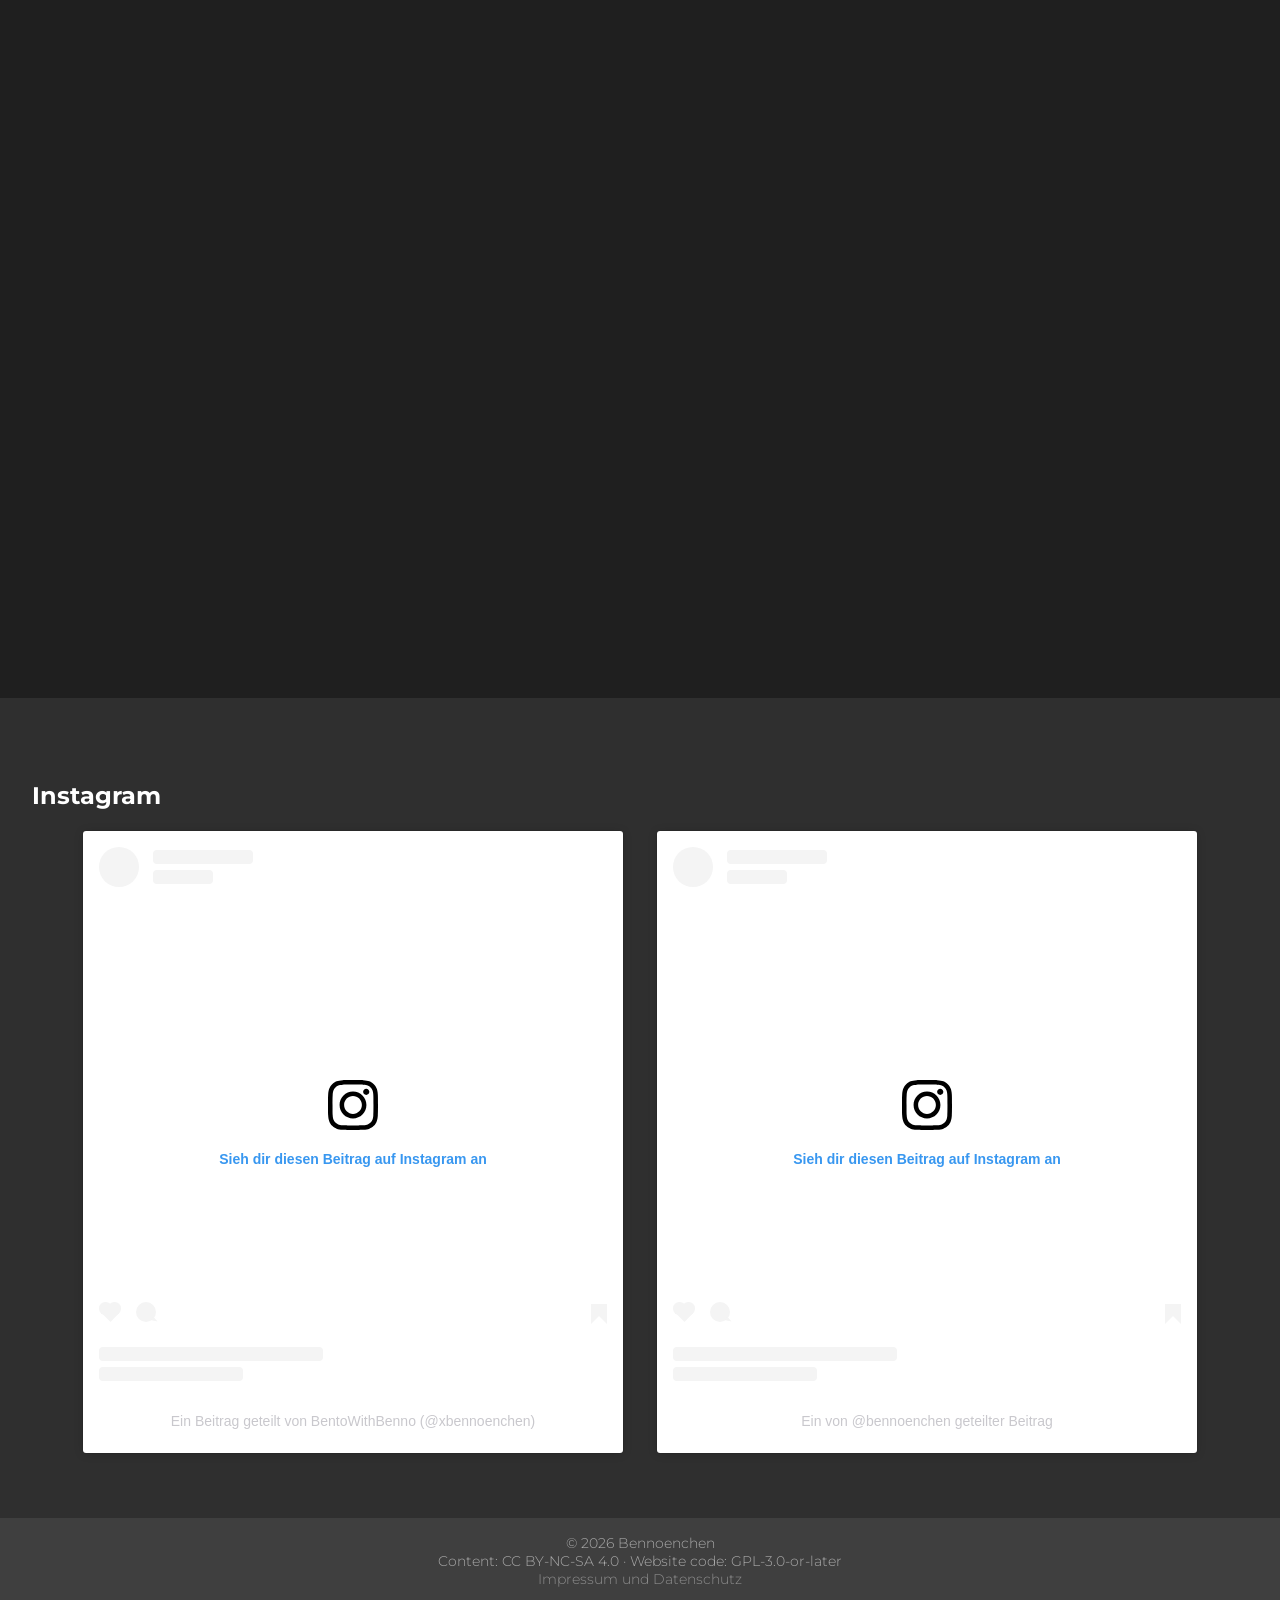
==== commit 371052f8: "dashboard texts index" ====
--- a/index.html
+++ b/index.html
@@ -53,8 +53,8 @@
           <div class="card">
             <img src="/img/youtube.svg" alt="Youtube">
             <div class="card-text">
-              <h3></h3>
-              <p></p>
+              <h3>Youtube</h3>
+              <p>Hier ist der Ursprung des Übels</p>
             </div>
           </div>
         </a>
@@ -62,8 +62,8 @@
           <div class="card">
             <img src="/img/twitch.svg" alt="Twitch">
             <div class="card-text">
-              <h3></h3>
-              <p></p>
+              <h3>Twitch</h3>
+              <p>Manchmal streame ich auch</p>
             </div>
           </div>
         </a>
@@ -71,8 +71,8 @@
           <div class="card">
             <img src="/img/instagram.svg" alt="Instagram">
             <div class="card-text">
-              <h3>Scanlary</h3>
-              <p>Hier lade ich coole Fotos hoch</p>
+              <h3>Insta @bennoenchen</h3>
+              <p>Über mein Leben</p>
             </div>
           </div>
         </a>
@@ -80,8 +80,8 @@
           <div class="card">
             <img src="/img/instagram.svg" alt="Instagram">
             <div class="card-text">
-              <h3>tigerpic_of_the_week</h3>
-              <p>Exklusive Milo-Biler</p>
+              <h3>Insta @xbennoenchen</h3>
+              <p>Hier lade ich coole Fotos hoch</p>
             </div>
           </div>
         </a>
@@ -89,8 +89,8 @@
           <div class="card">
             <img src="/img/discord.svg" alt="Discord">
             <div class="card-text">
-              <h3></h3>
-              <p></p>
+              <h3>Discord</h3>
+              <p>Hier ist mein Discord, oder so...</p>
             </div>
           </div>
         </a>
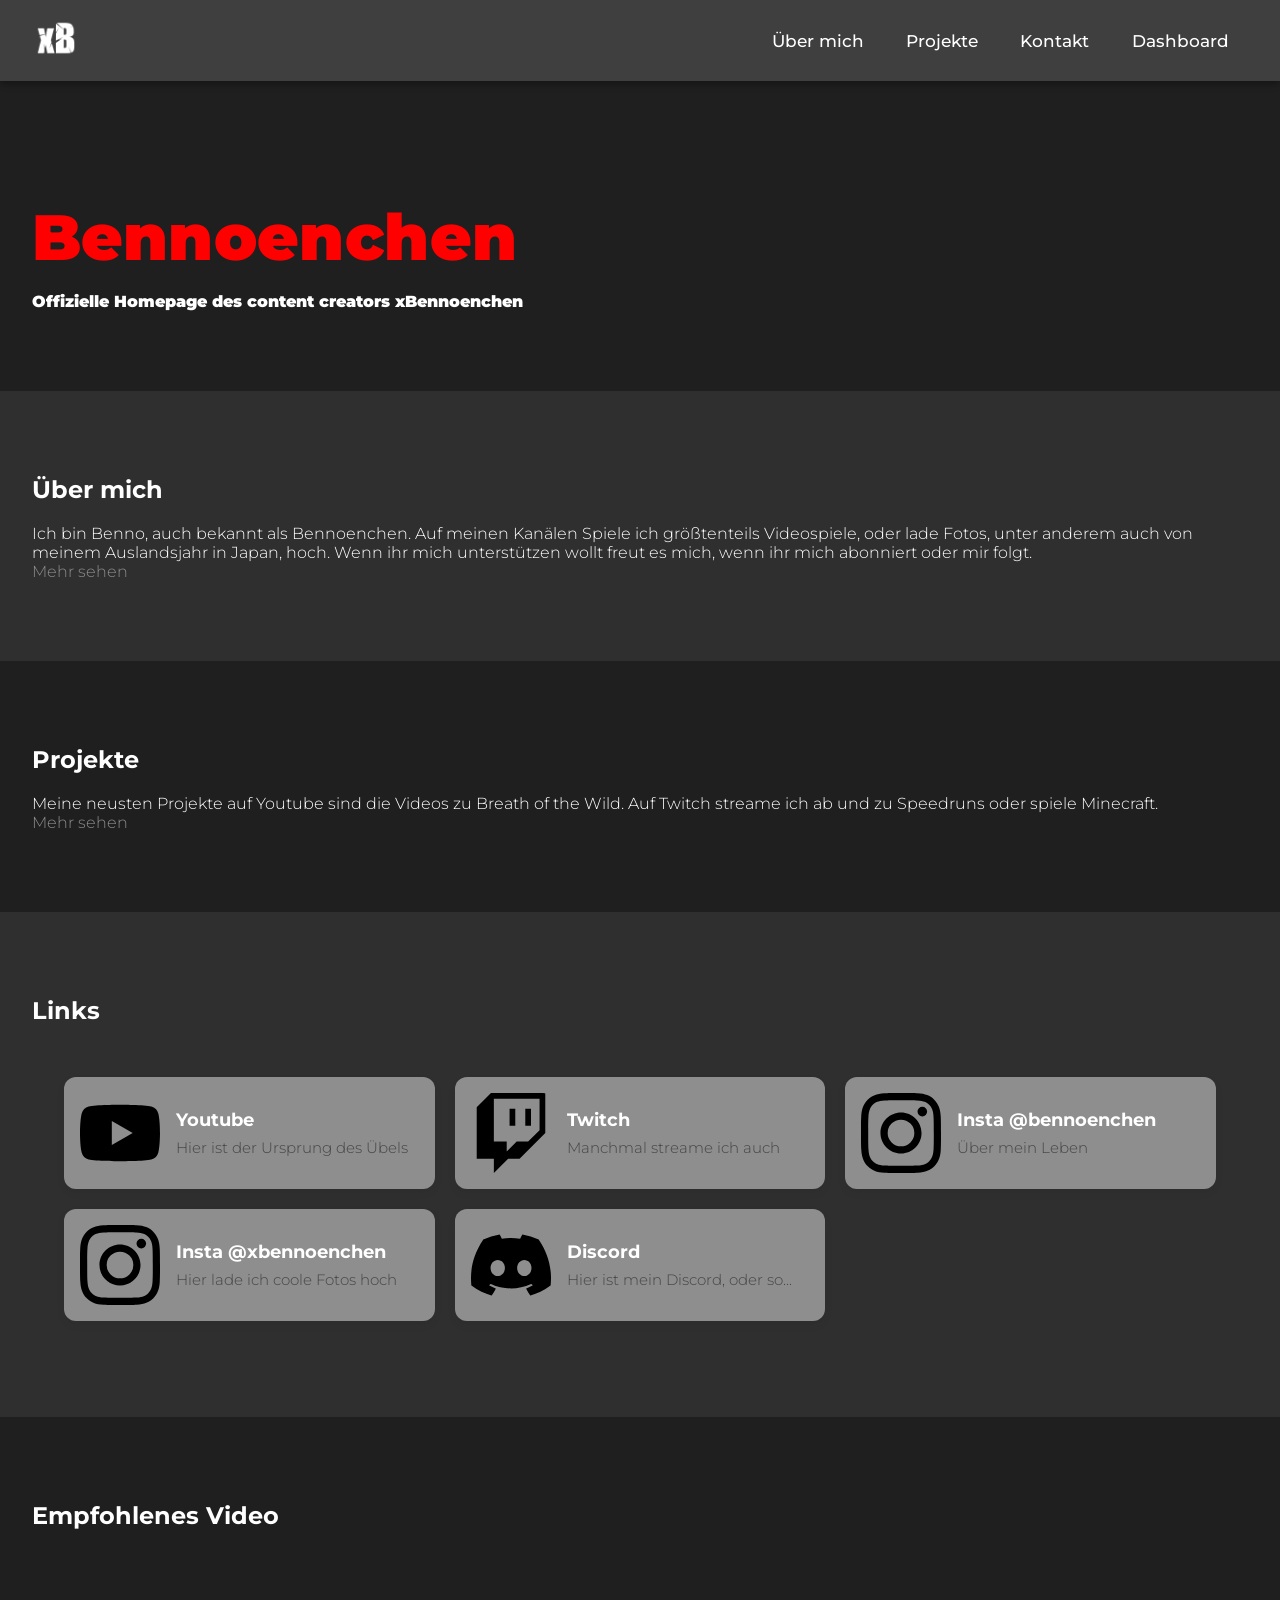
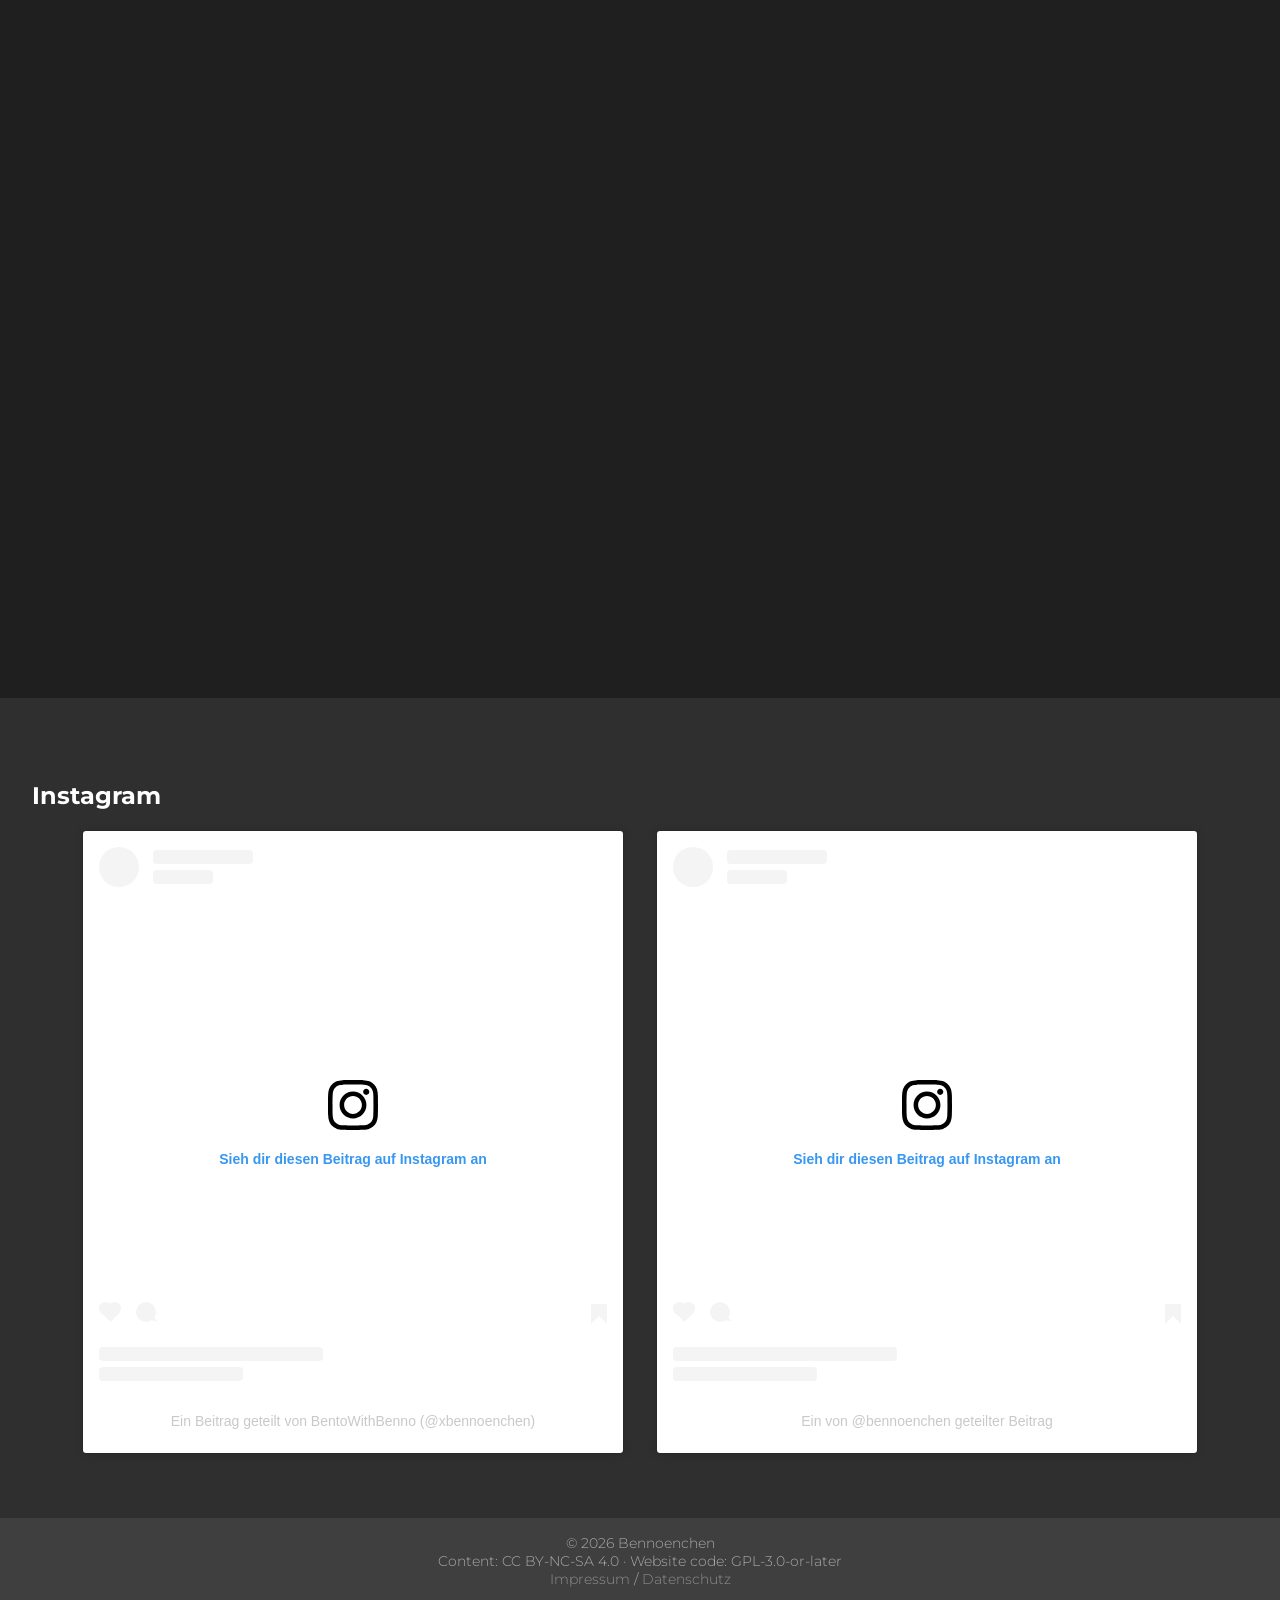
==== commit bcfb5155: "impressum datenschutz dashboard" ====
--- a/index.html
+++ b/index.html
@@ -114,7 +114,7 @@
   </main>
 
   <footer>
-    &copy; 2026 Bennoenchen<br>Content: CC BY-NC-SA 4.0 · Website code: GPL-3.0-or-later<br><a href="/impressum_datenschutz/">Impressum und Datenschutz</a>
+    &copy; 2026 Bennoenchen<br>Content: CC BY-NC-SA 4.0 · Website code: GPL-3.0-or-later<br><a href="/impressum/">Impressum</a> / <a href="/datenschutz/">Datenschutz</a>
   </footer>
 
   <script src="/js/script.js"></script>
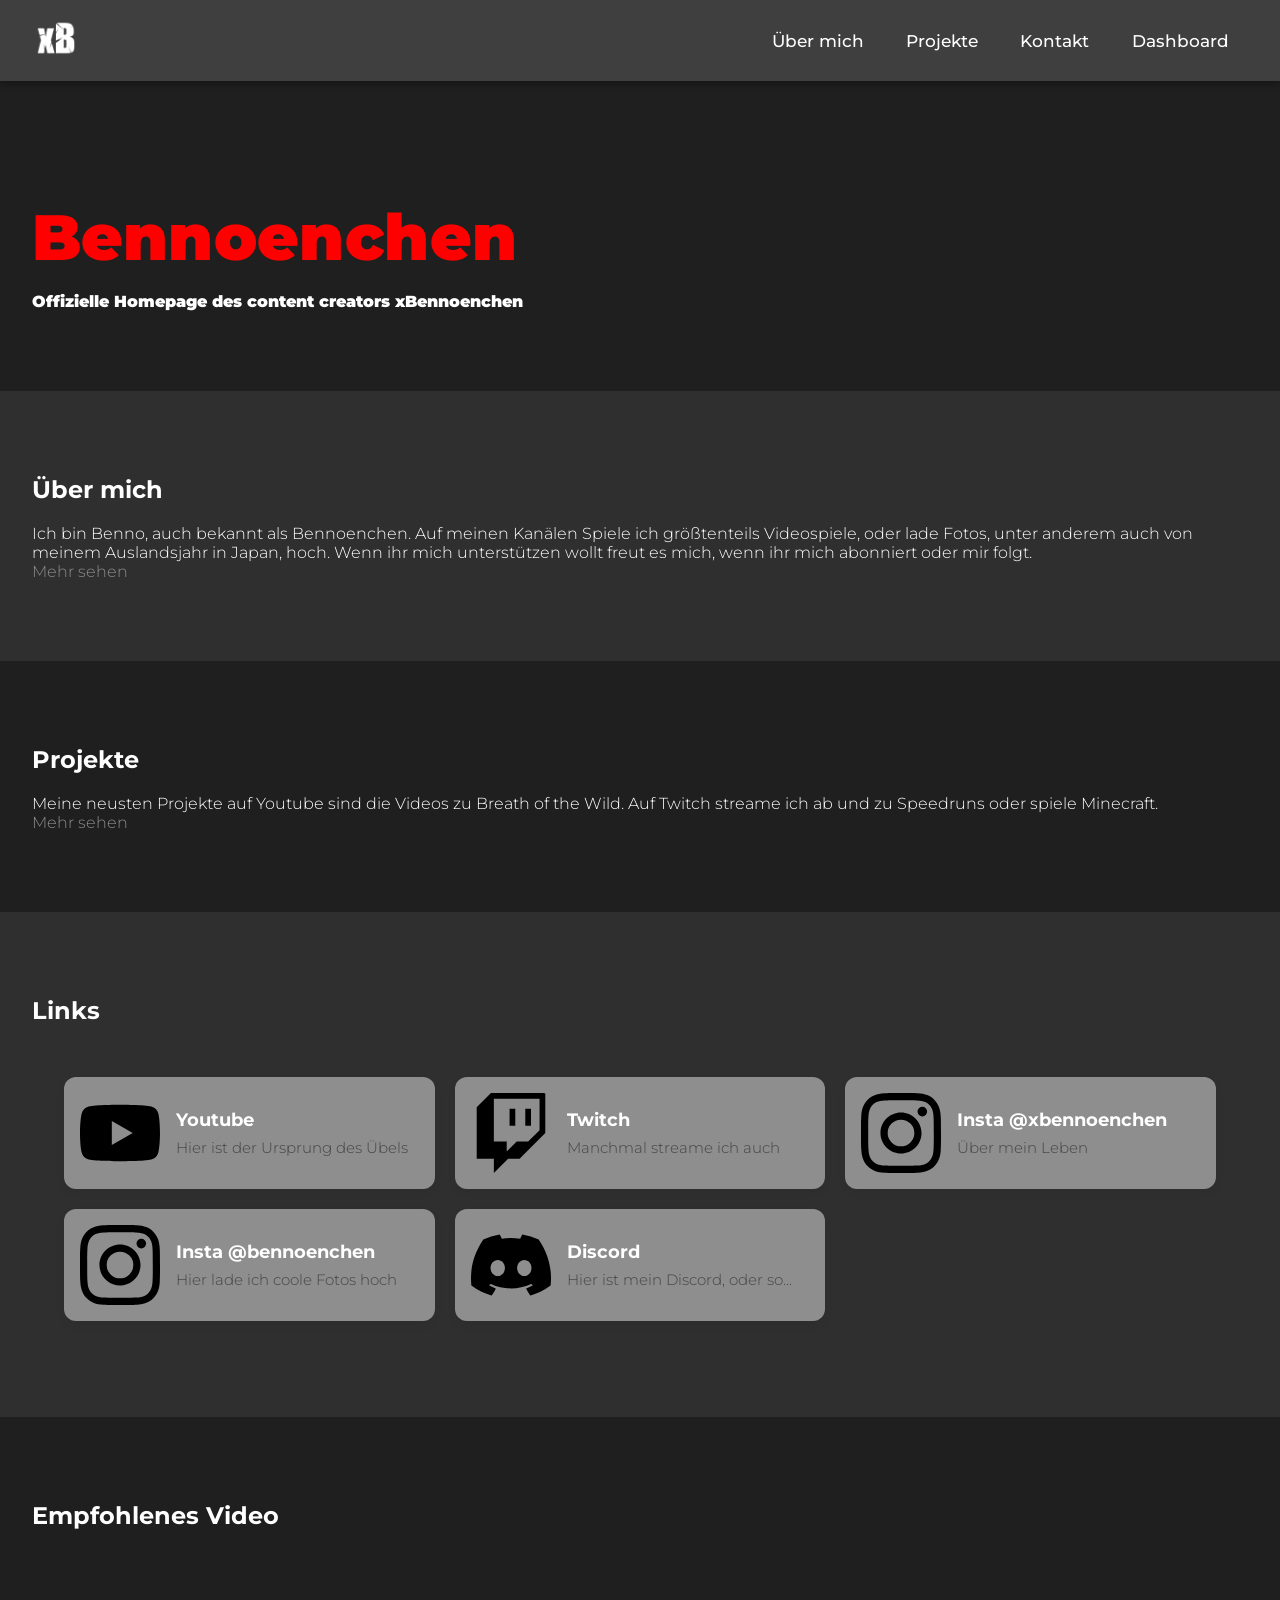
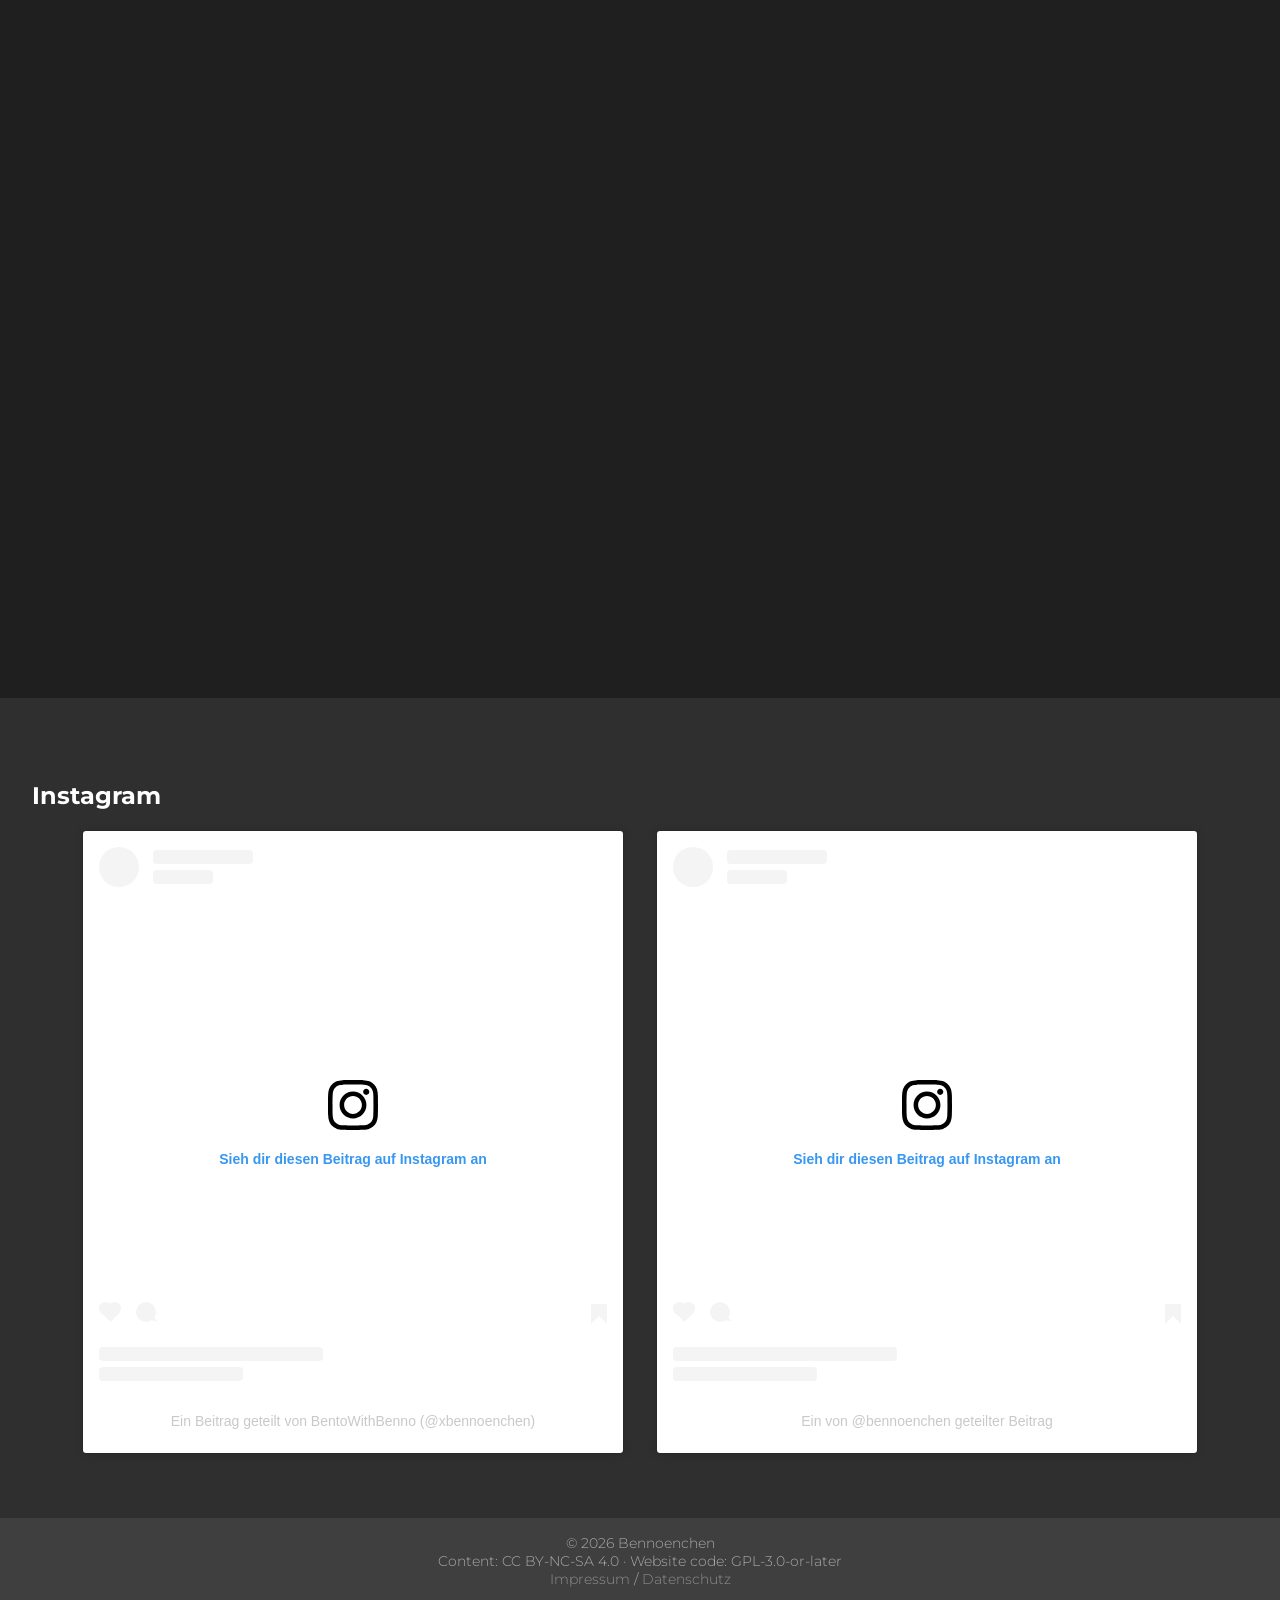
==== commit a0042fdc: "mixed up instagram" ====
--- a/index.html
+++ b/index.html
@@ -14,7 +14,7 @@
 <body>
   <header>
     <div class="logo">
-      <a href="/"><img src="/img/logo2.png" alt="Icon"></a>
+      <a href="/"><img src="/img/logow.png" alt="Icon"></a>
     </div>
     <div class="menu-toggle" id="menuToggle" onclick="toggleMenu(this)" aria-label="Menü öffnen" aria-expanded="false">
       <span></span>
@@ -67,20 +67,20 @@
             </div>
           </div>
         </a>
+        <a class="cardbutton" href="https://www.instagram.com/xbennoenchen/">
+          <div class="card">
+            <img src="/img/instagram.svg" alt="Instagram">
+            <div class="card-text">
+              <h3>Insta @xbennoenchen</h3>
+              <p>Über mein Leben</p>
+            </div>
+          </div>
+        </a>
         <a class="cardbutton" href="https://www.instagram.com/bennoenchen/">
           <div class="card">
             <img src="/img/instagram.svg" alt="Instagram">
             <div class="card-text">
               <h3>Insta @bennoenchen</h3>
-              <p>Über mein Leben</p>
-            </div>
-          </div>
-        </a>
-        <a class="cardbutton" href="https://www.instagram.com/xbennoenchen/">
-          <div class="card">
-            <img src="/img/instagram.svg" alt="Instagram">
-            <div class="card-text">
-              <h3>Insta @xbennoenchen</h3>
               <p>Hier lade ich coole Fotos hoch</p>
             </div>
           </div>
@@ -105,9 +105,9 @@
     <section class="main-section alt-section">
       <h2>Instagram</h2>
       <div class="insta-row">
-        <blockquote class="instagram-media" data-instgrm-captioned data-instgrm-permalink="https://www.instagram.com/p/DYmZyHSiBtO/?utm_source=ig_embed&amp;utm_campaign=loading" data-instgrm-version="14" style=" background:#FFF; border:0; border-radius:3px; box-shadow:0 0 1px 0 rgba(0,0,0,0.5),0 1px 10px 0 rgba(0,0,0,0.15); margin: 1px; max-width:540px; min-width:326px; padding:0; width:99.375%; width:-webkit-calc(100% - 2px); width:calc(100% - 2px);"><div style="padding:16px;"> <a href="https://www.instagram.com/p/DYmZyHSiBtO/?utm_source=ig_embed&amp;utm_campaign=loading" style=" background:#FFFFFF; line-height:0; padding:0 0; text-align:center; text-decoration:none; width:100%;" target="_blank"> <div style=" display: flex; flex-direction: row; align-items: center;"> <div style="background-color: #F4F4F4; border-radius: 50%; flex-grow: 0; height: 40px; margin-right: 14px; width: 40px;"></div> <div style="display: flex; flex-direction: column; flex-grow: 1; justify-content: center;"> <div style=" background-color: #F4F4F4; border-radius: 4px; flex-grow: 0; height: 14px; margin-bottom: 6px; width: 100px;"></div> <div style=" background-color: #F4F4F4; border-radius: 4px; flex-grow: 0; height: 14px; width: 60px;"></div></div></div><div style="padding: 19% 0;"></div> <div style="display:block; height:50px; margin:0 auto 12px; width:50px;"><svg width="50px" height="50px" viewBox="0 0 60 60" version="1.1" xmlns="https://www.w3.org/2000/svg" xmlns:xlink="https://www.w3.org/1999/xlink"><g stroke="none" stroke-width="1" fill="none" fill-rule="evenodd"><g transform="translate(-511.000000, -20.000000)" fill="#000000"><g><path d="M556.869,30.41 C554.814,30.41 553.148,32.076 553.148,34.131 C553.148,36.186 554.814,37.852 556.869,37.852 C558.924,37.852 560.59,36.186 560.59,34.131 C560.59,32.076 558.924,30.41 556.869,30.41 M541,60.657 C535.114,60.657 530.342,55.887 530.342,50 C530.342,44.114 535.114,39.342 541,39.342 C546.887,39.342 551.658,44.114 551.658,50 C551.658,55.887 546.887,60.657 541,60.657 M541,33.886 C532.1,33.886 524.886,41.1 524.886,50 C524.886,58.899 532.1,66.113 541,66.113 C549.9,66.113 557.115,58.899 557.115,50 C557.115,41.1 549.9,33.886 541,33.886 M565.378,62.101 C565.244,65.022 564.756,66.606 564.346,67.663 C563.803,69.06 563.154,70.057 562.106,71.106 C561.058,72.155 560.06,72.803 558.662,73.347 C557.607,73.757 556.021,74.244 553.102,74.378 C549.944,74.521 548.997,74.552 541,74.552 C533.003,74.552 532.056,74.521 528.898,74.378 C525.979,74.244 524.393,73.757 523.338,73.347 C521.94,72.803 520.942,72.155 519.894,71.106 C518.846,70.057 518.197,69.06 517.654,67.663 C517.244,66.606 516.755,65.022 516.623,62.101 C516.479,58.943 516.448,57.996 516.448,50 C516.448,42.003 516.479,41.056 516.623,37.899 C516.755,34.978 517.244,33.391 517.654,32.338 C518.197,30.938 518.846,29.942 519.894,28.894 C520.942,27.846 521.94,27.196 523.338,26.654 C524.393,26.244 525.979,25.756 528.898,25.623 C532.057,25.479 533.004,25.448 541,25.448 C548.997,25.448 549.943,25.479 553.102,25.623 C556.021,25.756 557.607,26.244 558.662,26.654 C560.06,27.196 561.058,27.846 562.106,28.894 C563.154,29.942 563.803,30.938 564.346,32.338 C564.756,33.391 565.244,34.978 565.378,37.899 C565.522,41.056 565.552,42.003 565.552,50 C565.552,57.996 565.522,58.943 565.378,62.101 M570.82,37.631 C570.674,34.438 570.167,32.258 569.425,30.349 C568.659,28.377 567.633,26.702 565.965,25.035 C564.297,23.368 562.623,22.342 560.652,21.575 C558.743,20.834 556.562,20.326 553.369,20.18 C550.169,20.033 549.148,20 541,20 C532.853,20 531.831,20.033 528.631,20.18 C525.438,20.326 523.257,20.834 521.349,21.575 C519.376,22.342 517.703,23.368 516.035,25.035 C514.368,26.702 513.342,28.377 512.574,30.349 C511.834,32.258 511.326,34.438 511.181,37.631 C511.035,40.831 511,41.851 511,50 C511,58.147 511.035,59.17 511.181,62.369 C511.326,65.562 511.834,67.743 512.574,69.651 C513.342,71.625 514.368,73.296 516.035,74.965 C517.703,76.634 519.376,77.658 521.349,78.425 C523.257,79.167 525.438,79.673 528.631,79.82 C531.831,79.965 532.853,80.001 541,80.001 C549.148,80.001 550.169,79.965 553.369,79.82 C556.562,79.673 558.743,79.167 560.652,78.425 C562.623,77.658 564.297,76.634 565.965,74.965 C567.633,73.296 568.659,71.625 569.425,69.651 C570.167,67.743 570.674,65.562 570.82,62.369 C570.966,59.17 571,58.147 571,50 C571,41.851 570.966,40.831 570.82,37.631"></path></g></g></g></svg></div><div style="padding-top: 8px;"> <div style=" color:#3897f0; font-family:Arial,sans-serif; font-size:14px; font-style:normal; font-weight:550; line-height:18px;">Sieh dir diesen Beitrag auf Instagram an</div></div><div style="padding: 12.5% 0;"></div> <div style="display: flex; flex-direction: row; margin-bottom: 14px; align-items: center;"><div> <div style="background-color: #F4F4F4; border-radius: 50%; height: 12.5px; width: 12.5px; transform: translateX(0px) translateY(7px);"></div> <div style="background-color: #F4F4F4; height: 12.5px; transform: rotate(-45deg) translateX(3px) translateY(1px); width: 12.5px; flex-grow: 0; margin-right: 14px; margin-left: 2px;"></div> <div style="background-color: #F4F4F4; border-radius: 50%; height: 12.5px; width: 12.5px; transform: translateX(9px) translateY(-18px);"></div></div><div style="margin-left: 8px;"> <div style=" background-color: #F4F4F4; border-radius: 50%; flex-grow: 0; height: 20px; width: 20px;"></div> <div style=" width: 0; height: 0; border-top: 2px solid transparent; border-left: 6px solid #f4f4f4; border-bottom: 2px solid transparent; transform: translateX(16px) translateY(-4px) rotate(30deg)"></div></div><div style="margin-left: auto;"> <div style=" width: 0px; border-top: 8px solid #F4F4F4; border-right: 8px solid transparent; transform: translateY(16px);"></div> <div style=" background-color: #F4F4F4; flex-grow: 0; height: 12px; width: 16px; transform: translateY(-4px);"></div> <div style=" width: 0; height: 0; border-top: 8px solid #F4F4F4; border-left: 8px solid transparent; transform: translateY(-4px) translateX(8px);"></div></div></div> <div style="display: flex; flex-direction: column; flex-grow: 1; justify-content: center; margin-bottom: 24px;"> <div style=" background-color: #F4F4F4; border-radius: 4px; flex-grow: 0; height: 14px; margin-bottom: 6px; width: 224px;"></div> <div style=" background-color: #F4F4F4; border-radius: 4px; flex-grow: 0; height: 14px; width: 144px;"></div></div></a><p style=" color:#c9c8cd; font-family:Arial,sans-serif; font-size:14px; line-height:17px; margin-bottom:0; margin-top:8px; overflow:hidden; padding:8px 0 7px; text-align:center; text-overflow:ellipsis; white-space:nowrap;"><a href="https://www.instagram.com/p/DYmZyHSiBtO/?utm_source=ig_embed&amp;utm_campaign=loading" style=" color:#c9c8cd; font-family:Arial,sans-serif; font-size:14px; font-style:normal; font-weight:normal; line-height:17px; text-decoration:none;" target="_blank">Ein Beitrag geteilt von BentoWithBenno (@xbennoenchen)</a></p></div></blockquote>
+        <blockquote class="instagram-media" data-instgrm-captioned data-instgrm-permalink="https://www.instagram.com/p/DfSTykuEbkP/?utm_source=ig_embed&amp;utm_campaign=loading" data-instgrm-version="14" style=" background:#FFF; border:0; border-radius:3px; box-shadow:0 0 1px 0 rgba(0,0,0,0.5),0 1px 10px 0 rgba(0,0,0,0.15); margin: 1px; max-width:540px; min-width:326px; padding:0; width:99.375%; width:-webkit-calc(100% - 2px); width:calc(100% - 2px);"><div style="padding:16px;"> <a href="https://www.instagram.com/p/DfSTykuEbkP/?utm_source=ig_embed&amp;utm_campaign=loading" style=" background:#FFFFFF; line-height:0; padding:0 0; text-align:center; text-decoration:none; width:100%;" target="_blank"> <div style=" display: flex; flex-direction: row; align-items: center;"> <div style="background-color: #F4F4F4; border-radius: 50%; flex-grow: 0; height: 40px; margin-right: 14px; width: 40px;"></div> <div style="display: flex; flex-direction: column; flex-grow: 1; justify-content: center;"> <div style=" background-color: #F4F4F4; border-radius: 4px; flex-grow: 0; height: 14px; margin-bottom: 6px; width: 100px;"></div> <div style=" background-color: #F4F4F4; border-radius: 4px; flex-grow: 0; height: 14px; width: 60px;"></div></div></div><div style="padding: 19% 0;"></div> <div style="display:block; height:50px; margin:0 auto 12px; width:50px;"><svg width="50px" height="50px" viewBox="0 0 60 60" version="1.1" xmlns="https://www.w3.org/2000/svg" xmlns:xlink="https://www.w3.org/1999/xlink"><g stroke="none" stroke-width="1" fill="none" fill-rule="evenodd"><g transform="translate(-511.000000, -20.000000)" fill="#000000"><g><path d="M556.869,30.41 C554.814,30.41 553.148,32.076 553.148,34.131 C553.148,36.186 554.814,37.852 556.869,37.852 C558.924,37.852 560.59,36.186 560.59,34.131 C560.59,32.076 558.924,30.41 556.869,30.41 M541,60.657 C535.114,60.657 530.342,55.887 530.342,50 C530.342,44.114 535.114,39.342 541,39.342 C546.887,39.342 551.658,44.114 551.658,50 C551.658,55.887 546.887,60.657 541,60.657 M541,33.886 C532.1,33.886 524.886,41.1 524.886,50 C524.886,58.899 532.1,66.113 541,66.113 C549.9,66.113 557.115,58.899 557.115,50 C557.115,41.1 549.9,33.886 541,33.886 M565.378,62.101 C565.244,65.022 564.756,66.606 564.346,67.663 C563.803,69.06 563.154,70.057 562.106,71.106 C561.058,72.155 560.06,72.803 558.662,73.347 C557.607,73.757 556.021,74.244 553.102,74.378 C549.944,74.521 548.997,74.552 541,74.552 C533.003,74.552 532.056,74.521 528.898,74.378 C525.979,74.244 524.393,73.757 523.338,73.347 C521.94,72.803 520.942,72.155 519.894,71.106 C518.846,70.057 518.197,69.06 517.654,67.663 C517.244,66.606 516.755,65.022 516.623,62.101 C516.479,58.943 516.448,57.996 516.448,50 C516.448,42.003 516.479,41.056 516.623,37.899 C516.755,34.978 517.244,33.391 517.654,32.338 C518.197,30.938 518.846,29.942 519.894,28.894 C520.942,27.846 521.94,27.196 523.338,26.654 C524.393,26.244 525.979,25.756 528.898,25.623 C532.057,25.479 533.004,25.448 541,25.448 C548.997,25.448 549.943,25.479 553.102,25.623 C556.021,25.756 557.607,26.244 558.662,26.654 C560.06,27.196 561.058,27.846 562.106,28.894 C563.154,29.942 563.803,30.938 564.346,32.338 C564.756,33.391 565.244,34.978 565.378,37.899 C565.522,41.056 565.552,42.003 565.552,50 C565.552,57.996 565.522,58.943 565.378,62.101 M570.82,37.631 C570.674,34.438 570.167,32.258 569.425,30.349 C568.659,28.377 567.633,26.702 565.965,25.035 C564.297,23.368 562.623,22.342 560.652,21.575 C558.743,20.834 556.562,20.326 553.369,20.18 C550.169,20.033 549.148,20 541,20 C532.853,20 531.831,20.033 528.631,20.18 C525.438,20.326 523.257,20.834 521.349,21.575 C519.376,22.342 517.703,23.368 516.035,25.035 C514.368,26.702 513.342,28.377 512.574,30.349 C511.834,32.258 511.326,34.438 511.181,37.631 C511.035,40.831 511,41.851 511,50 C511,58.147 511.035,59.17 511.181,62.369 C511.326,65.562 511.834,67.743 512.574,69.651 C513.342,71.625 514.368,73.296 516.035,74.965 C517.703,76.634 519.376,77.658 521.349,78.425 C523.257,79.167 525.438,79.673 528.631,79.82 C531.831,79.965 532.853,80.001 541,80.001 C549.148,80.001 550.169,79.965 553.369,79.82 C556.562,79.673 558.743,79.167 560.652,78.425 C562.623,77.658 564.297,76.634 565.965,74.965 C567.633,73.296 568.659,71.625 569.425,69.651 C570.167,67.743 570.674,65.562 570.82,62.369 C570.966,59.17 571,58.147 571,50 C571,41.851 570.966,40.831 570.82,37.631"></path></g></g></g></svg></div><div style="padding-top: 8px;"> <div style=" color:#3897f0; font-family:Arial,sans-serif; font-size:14px; font-style:normal; font-weight:550; line-height:18px;">Sieh dir diesen Beitrag auf Instagram an</div></div><div style="padding: 12.5% 0;"></div> <div style="display: flex; flex-direction: row; margin-bottom: 14px; align-items: center;"><div> <div style="background-color: #F4F4F4; border-radius: 50%; height: 12.5px; width: 12.5px; transform: translateX(0px) translateY(7px);"></div> <div style="background-color: #F4F4F4; height: 12.5px; transform: rotate(-45deg) translateX(3px) translateY(1px); width: 12.5px; flex-grow: 0; margin-right: 14px; margin-left: 2px;"></div> <div style="background-color: #F4F4F4; border-radius: 50%; height: 12.5px; width: 12.5px; transform: translateX(9px) translateY(-18px);"></div></div><div style="margin-left: 8px;"> <div style=" background-color: #F4F4F4; border-radius: 50%; flex-grow: 0; height: 20px; width: 20px;"></div> <div style=" width: 0; height: 0; border-top: 2px solid transparent; border-left: 6px solid #f4f4f4; border-bottom: 2px solid transparent; transform: translateX(16px) translateY(-4px) rotate(30deg)"></div></div><div style="margin-left: auto;"> <div style=" width: 0px; border-top: 8px solid #F4F4F4; border-right: 8px solid transparent; transform: translateY(16px);"></div> <div style=" background-color: #F4F4F4; flex-grow: 0; height: 12px; width: 16px; transform: translateY(-4px);"></div> <div style=" width: 0; height: 0; border-top: 8px solid #F4F4F4; border-left: 8px solid transparent; transform: translateY(-4px) translateX(8px);"></div></div></div> <div style="display: flex; flex-direction: column; flex-grow: 1; justify-content: center; margin-bottom: 24px;"> <div style=" background-color: #F4F4F4; border-radius: 4px; flex-grow: 0; height: 14px; margin-bottom: 6px; width: 224px;"></div> <div style=" background-color: #F4F4F4; border-radius: 4px; flex-grow: 0; height: 14px; width: 144px;"></div></div></a><p style=" color:#c9c8cd; font-family:Arial,sans-serif; font-size:14px; line-height:17px; margin-bottom:0; margin-top:8px; overflow:hidden; padding:8px 0 7px; text-align:center; text-overflow:ellipsis; white-space:nowrap;"><a href="https://www.instagram.com/p/DfSTykuEbkP/?utm_source=ig_embed&amp;utm_campaign=loading" style=" color:#c9c8cd; font-family:Arial,sans-serif; font-size:14px; font-style:normal; font-weight:normal; line-height:17px; text-decoration:none;" target="_blank">Ein Beitrag geteilt von BentoWithBenno (@xbennoenchen)</a></p></div></blockquote>
         <script async src="//www.instagram.com/embed.js"></script>
-        <blockquote class="instagram-media" data-instgrm-captioned data-instgrm-permalink="https://www.instagram.com/p/DIlkoOjyQHK/?utm_source=ig_embed&amp;utm_campaign=loading" data-instgrm-version="14" style=" background:#FFF; border:0; border-radius:3px; box-shadow:0 0 1px 0 rgba(0,0,0,0.5),0 1px 10px 0 rgba(0,0,0,0.15); margin: 1px; max-width:540px; min-width:326px; padding:0; width:99.375%; width:-webkit-calc(100% - 2px); width:calc(100% - 2px);"><div style="padding:16px;"> <a href="https://www.instagram.com/p/DIlkoOjyQHK/?utm_source=ig_embed&amp;utm_campaign=loading" style=" background:#FFFFFF; line-height:0; padding:0 0; text-align:center; text-decoration:none; width:100%;" target="_blank"> <div style=" display: flex; flex-direction: row; align-items: center;"> <div style="background-color: #F4F4F4; border-radius: 50%; flex-grow: 0; height: 40px; margin-right: 14px; width: 40px;"></div> <div style="display: flex; flex-direction: column; flex-grow: 1; justify-content: center;"> <div style=" background-color: #F4F4F4; border-radius: 4px; flex-grow: 0; height: 14px; margin-bottom: 6px; width: 100px;"></div> <div style=" background-color: #F4F4F4; border-radius: 4px; flex-grow: 0; height: 14px; width: 60px;"></div></div></div><div style="padding: 19% 0;"></div> <div style="display:block; height:50px; margin:0 auto 12px; width:50px;"><svg width="50px" height="50px" viewBox="0 0 60 60" version="1.1" xmlns="https://www.w3.org/2000/svg" xmlns:xlink="https://www.w3.org/1999/xlink"><g stroke="none" stroke-width="1" fill="none" fill-rule="evenodd"><g transform="translate(-511.000000, -20.000000)" fill="#000000"><g><path d="M556.869,30.41 C554.814,30.41 553.148,32.076 553.148,34.131 C553.148,36.186 554.814,37.852 556.869,37.852 C558.924,37.852 560.59,36.186 560.59,34.131 C560.59,32.076 558.924,30.41 556.869,30.41 M541,60.657 C535.114,60.657 530.342,55.887 530.342,50 C530.342,44.114 535.114,39.342 541,39.342 C546.887,39.342 551.658,44.114 551.658,50 C551.658,55.887 546.887,60.657 541,60.657 M541,33.886 C532.1,33.886 524.886,41.1 524.886,50 C524.886,58.899 532.1,66.113 541,66.113 C549.9,66.113 557.115,58.899 557.115,50 C557.115,41.1 549.9,33.886 541,33.886 M565.378,62.101 C565.244,65.022 564.756,66.606 564.346,67.663 C563.803,69.06 563.154,70.057 562.106,71.106 C561.058,72.155 560.06,72.803 558.662,73.347 C557.607,73.757 556.021,74.244 553.102,74.378 C549.944,74.521 548.997,74.552 541,74.552 C533.003,74.552 532.056,74.521 528.898,74.378 C525.979,74.244 524.393,73.757 523.338,73.347 C521.94,72.803 520.942,72.155 519.894,71.106 C518.846,70.057 518.197,69.06 517.654,67.663 C517.244,66.606 516.755,65.022 516.623,62.101 C516.479,58.943 516.448,57.996 516.448,50 C516.448,42.003 516.479,41.056 516.623,37.899 C516.755,34.978 517.244,33.391 517.654,32.338 C518.197,30.938 518.846,29.942 519.894,28.894 C520.942,27.846 521.94,27.196 523.338,26.654 C524.393,26.244 525.979,25.756 528.898,25.623 C532.057,25.479 533.004,25.448 541,25.448 C548.997,25.448 549.943,25.479 553.102,25.623 C556.021,25.756 557.607,26.244 558.662,26.654 C560.06,27.196 561.058,27.846 562.106,28.894 C563.154,29.942 563.803,30.938 564.346,32.338 C564.756,33.391 565.244,34.978 565.378,37.899 C565.522,41.056 565.552,42.003 565.552,50 C565.552,57.996 565.522,58.943 565.378,62.101 M570.82,37.631 C570.674,34.438 570.167,32.258 569.425,30.349 C568.659,28.377 567.633,26.702 565.965,25.035 C564.297,23.368 562.623,22.342 560.652,21.575 C558.743,20.834 556.562,20.326 553.369,20.18 C550.169,20.033 549.148,20 541,20 C532.853,20 531.831,20.033 528.631,20.18 C525.438,20.326 523.257,20.834 521.349,21.575 C519.376,22.342 517.703,23.368 516.035,25.035 C514.368,26.702 513.342,28.377 512.574,30.349 C511.834,32.258 511.326,34.438 511.181,37.631 C511.035,40.831 511,41.851 511,50 C511,58.147 511.035,59.17 511.181,62.369 C511.326,65.562 511.834,67.743 512.574,69.651 C513.342,71.625 514.368,73.296 516.035,74.965 C517.703,76.634 519.376,77.658 521.349,78.425 C523.257,79.167 525.438,79.673 528.631,79.82 C531.831,79.965 532.853,80.001 541,80.001 C549.148,80.001 550.169,79.965 553.369,79.82 C556.562,79.673 558.743,79.167 560.652,78.425 C562.623,77.658 564.297,76.634 565.965,74.965 C567.633,73.296 568.659,71.625 569.425,69.651 C570.167,67.743 570.674,65.562 570.82,62.369 C570.966,59.17 571,58.147 571,50 C571,41.851 570.966,40.831 570.82,37.631"></path></g></g></g></svg></div><div style="padding-top: 8px;"> <div style=" color:#3897f0; font-family:Arial,sans-serif; font-size:14px; font-style:normal; font-weight:550; line-height:18px;">Sieh dir diesen Beitrag auf Instagram an</div></div><div style="padding: 12.5% 0;"></div> <div style="display: flex; flex-direction: row; margin-bottom: 14px; align-items: center;"><div> <div style="background-color: #F4F4F4; border-radius: 50%; height: 12.5px; width: 12.5px; transform: translateX(0px) translateY(7px);"></div> <div style="background-color: #F4F4F4; height: 12.5px; transform: rotate(-45deg) translateX(3px) translateY(1px); width: 12.5px; flex-grow: 0; margin-right: 14px; margin-left: 2px;"></div> <div style="background-color: #F4F4F4; border-radius: 50%; height: 12.5px; width: 12.5px; transform: translateX(9px) translateY(-18px);"></div></div><div style="margin-left: 8px;"> <div style=" background-color: #F4F4F4; border-radius: 50%; flex-grow: 0; height: 20px; width: 20px;"></div> <div style=" width: 0; height: 0; border-top: 2px solid transparent; border-left: 6px solid #f4f4f4; border-bottom: 2px solid transparent; transform: translateX(16px) translateY(-4px) rotate(30deg)"></div></div><div style="margin-left: auto;"> <div style=" width: 0px; border-top: 8px solid #F4F4F4; border-right: 8px solid transparent; transform: translateY(16px);"></div> <div style=" background-color: #F4F4F4; flex-grow: 0; height: 12px; width: 16px; transform: translateY(-4px);"></div> <div style=" width: 0; height: 0; border-top: 8px solid #F4F4F4; border-left: 8px solid transparent; transform: translateY(-4px) translateX(8px);"></div></div></div> <div style="display: flex; flex-direction: column; flex-grow: 1; justify-content: center; margin-bottom: 24px;"> <div style=" background-color: #F4F4F4; border-radius: 4px; flex-grow: 0; height: 14px; margin-bottom: 6px; width: 224px;"></div> <div style=" background-color: #F4F4F4; border-radius: 4px; flex-grow: 0; height: 14px; width: 144px;"></div></div></a><p style=" color:#c9c8cd; font-family:Arial,sans-serif; font-size:14px; line-height:17px; margin-bottom:0; margin-top:8px; overflow:hidden; padding:8px 0 7px; text-align:center; text-overflow:ellipsis; white-space:nowrap;"><a href="https://www.instagram.com/p/DIlkoOjyQHK/?utm_source=ig_embed&amp;utm_campaign=loading" style=" color:#c9c8cd; font-family:Arial,sans-serif; font-size:14px; font-style:normal; font-weight:normal; line-height:17px; text-decoration:none;" target="_blank">Ein von @bennoenchen geteilter Beitrag</a></p></div></blockquote>
+        <blockquote class="instagram-media" data-instgrm-captioned data-instgrm-permalink="https://www.instagram.com/p/DZTJepYjNMh/?utm_source=ig_embed&amp;utm_campaign=loading" data-instgrm-version="14" style=" background:#FFF; border:0; border-radius:3px; box-shadow:0 0 1px 0 rgba(0,0,0,0.5),0 1px 10px 0 rgba(0,0,0,0.15); margin: 1px; max-width:540px; min-width:326px; padding:0; width:99.375%; width:-webkit-calc(100% - 2px); width:calc(100% - 2px);"><div style="padding:16px;"> <a href="https://www.instagram.com/p/DZTJepYjNMh/?utm_source=ig_embed&amp;utm_campaign=loading" style=" background:#FFFFFF; line-height:0; padding:0 0; text-align:center; text-decoration:none; width:100%;" target="_blank"> <div style=" display: flex; flex-direction: row; align-items: center;"> <div style="background-color: #F4F4F4; border-radius: 50%; flex-grow: 0; height: 40px; margin-right: 14px; width: 40px;"></div> <div style="display: flex; flex-direction: column; flex-grow: 1; justify-content: center;"> <div style=" background-color: #F4F4F4; border-radius: 4px; flex-grow: 0; height: 14px; margin-bottom: 6px; width: 100px;"></div> <div style=" background-color: #F4F4F4; border-radius: 4px; flex-grow: 0; height: 14px; width: 60px;"></div></div></div><div style="padding: 19% 0;"></div> <div style="display:block; height:50px; margin:0 auto 12px; width:50px;"><svg width="50px" height="50px" viewBox="0 0 60 60" version="1.1" xmlns="https://www.w3.org/2000/svg" xmlns:xlink="https://www.w3.org/1999/xlink"><g stroke="none" stroke-width="1" fill="none" fill-rule="evenodd"><g transform="translate(-511.000000, -20.000000)" fill="#000000"><g><path d="M556.869,30.41 C554.814,30.41 553.148,32.076 553.148,34.131 C553.148,36.186 554.814,37.852 556.869,37.852 C558.924,37.852 560.59,36.186 560.59,34.131 C560.59,32.076 558.924,30.41 556.869,30.41 M541,60.657 C535.114,60.657 530.342,55.887 530.342,50 C530.342,44.114 535.114,39.342 541,39.342 C546.887,39.342 551.658,44.114 551.658,50 C551.658,55.887 546.887,60.657 541,60.657 M541,33.886 C532.1,33.886 524.886,41.1 524.886,50 C524.886,58.899 532.1,66.113 541,66.113 C549.9,66.113 557.115,58.899 557.115,50 C557.115,41.1 549.9,33.886 541,33.886 M565.378,62.101 C565.244,65.022 564.756,66.606 564.346,67.663 C563.803,69.06 563.154,70.057 562.106,71.106 C561.058,72.155 560.06,72.803 558.662,73.347 C557.607,73.757 556.021,74.244 553.102,74.378 C549.944,74.521 548.997,74.552 541,74.552 C533.003,74.552 532.056,74.521 528.898,74.378 C525.979,74.244 524.393,73.757 523.338,73.347 C521.94,72.803 520.942,72.155 519.894,71.106 C518.846,70.057 518.197,69.06 517.654,67.663 C517.244,66.606 516.755,65.022 516.623,62.101 C516.479,58.943 516.448,57.996 516.448,50 C516.448,42.003 516.479,41.056 516.623,37.899 C516.755,34.978 517.244,33.391 517.654,32.338 C518.197,30.938 518.846,29.942 519.894,28.894 C520.942,27.846 521.94,27.196 523.338,26.654 C524.393,26.244 525.979,25.756 528.898,25.623 C532.057,25.479 533.004,25.448 541,25.448 C548.997,25.448 549.943,25.479 553.102,25.623 C556.021,25.756 557.607,26.244 558.662,26.654 C560.06,27.196 561.058,27.846 562.106,28.894 C563.154,29.942 563.803,30.938 564.346,32.338 C564.756,33.391 565.244,34.978 565.378,37.899 C565.522,41.056 565.552,42.003 565.552,50 C565.552,57.996 565.522,58.943 565.378,62.101 M570.82,37.631 C570.674,34.438 570.167,32.258 569.425,30.349 C568.659,28.377 567.633,26.702 565.965,25.035 C564.297,23.368 562.623,22.342 560.652,21.575 C558.743,20.834 556.562,20.326 553.369,20.18 C550.169,20.033 549.148,20 541,20 C532.853,20 531.831,20.033 528.631,20.18 C525.438,20.326 523.257,20.834 521.349,21.575 C519.376,22.342 517.703,23.368 516.035,25.035 C514.368,26.702 513.342,28.377 512.574,30.349 C511.834,32.258 511.326,34.438 511.181,37.631 C511.035,40.831 511,41.851 511,50 C511,58.147 511.035,59.17 511.181,62.369 C511.326,65.562 511.834,67.743 512.574,69.651 C513.342,71.625 514.368,73.296 516.035,74.965 C517.703,76.634 519.376,77.658 521.349,78.425 C523.257,79.167 525.438,79.673 528.631,79.82 C531.831,79.965 532.853,80.001 541,80.001 C549.148,80.001 550.169,79.965 553.369,79.82 C556.562,79.673 558.743,79.167 560.652,78.425 C562.623,77.658 564.297,76.634 565.965,74.965 C567.633,73.296 568.659,71.625 569.425,69.651 C570.167,67.743 570.674,65.562 570.82,62.369 C570.966,59.17 571,58.147 571,50 C571,41.851 570.966,40.831 570.82,37.631"></path></g></g></g></svg></div><div style="padding-top: 8px;"> <div style=" color:#3897f0; font-family:Arial,sans-serif; font-size:14px; font-style:normal; font-weight:550; line-height:18px;">Sieh dir diesen Beitrag auf Instagram an</div></div><div style="padding: 12.5% 0;"></div> <div style="display: flex; flex-direction: row; margin-bottom: 14px; align-items: center;"><div> <div style="background-color: #F4F4F4; border-radius: 50%; height: 12.5px; width: 12.5px; transform: translateX(0px) translateY(7px);"></div> <div style="background-color: #F4F4F4; height: 12.5px; transform: rotate(-45deg) translateX(3px) translateY(1px); width: 12.5px; flex-grow: 0; margin-right: 14px; margin-left: 2px;"></div> <div style="background-color: #F4F4F4; border-radius: 50%; height: 12.5px; width: 12.5px; transform: translateX(9px) translateY(-18px);"></div></div><div style="margin-left: 8px;"> <div style=" background-color: #F4F4F4; border-radius: 50%; flex-grow: 0; height: 20px; width: 20px;"></div> <div style=" width: 0; height: 0; border-top: 2px solid transparent; border-left: 6px solid #f4f4f4; border-bottom: 2px solid transparent; transform: translateX(16px) translateY(-4px) rotate(30deg)"></div></div><div style="margin-left: auto;"> <div style=" width: 0px; border-top: 8px solid #F4F4F4; border-right: 8px solid transparent; transform: translateY(16px);"></div> <div style=" background-color: #F4F4F4; flex-grow: 0; height: 12px; width: 16px; transform: translateY(-4px);"></div> <div style=" width: 0; height: 0; border-top: 8px solid #F4F4F4; border-left: 8px solid transparent; transform: translateY(-4px) translateX(8px);"></div></div></div> <div style="display: flex; flex-direction: column; flex-grow: 1; justify-content: center; margin-bottom: 24px;"> <div style=" background-color: #F4F4F4; border-radius: 4px; flex-grow: 0; height: 14px; margin-bottom: 6px; width: 224px;"></div> <div style=" background-color: #F4F4F4; border-radius: 4px; flex-grow: 0; height: 14px; width: 144px;"></div></div></a><p style=" color:#c9c8cd; font-family:Arial,sans-serif; font-size:14px; line-height:17px; margin-bottom:0; margin-top:8px; overflow:hidden; padding:8px 0 7px; text-align:center; text-overflow:ellipsis; white-space:nowrap;"><a href="https://www.instagram.com/p/DZTJepYjNMh/?utm_source=ig_embed&amp;utm_campaign=loading" style=" color:#c9c8cd; font-family:Arial,sans-serif; font-size:14px; font-style:normal; font-weight:normal; line-height:17px; text-decoration:none;" target="_blank">Ein von @bennoenchen geteilter Beitrag</a></p></div></blockquote>
         <script async src="//www.instagram.com/embed.js"></script>
       </div>
     </section>
